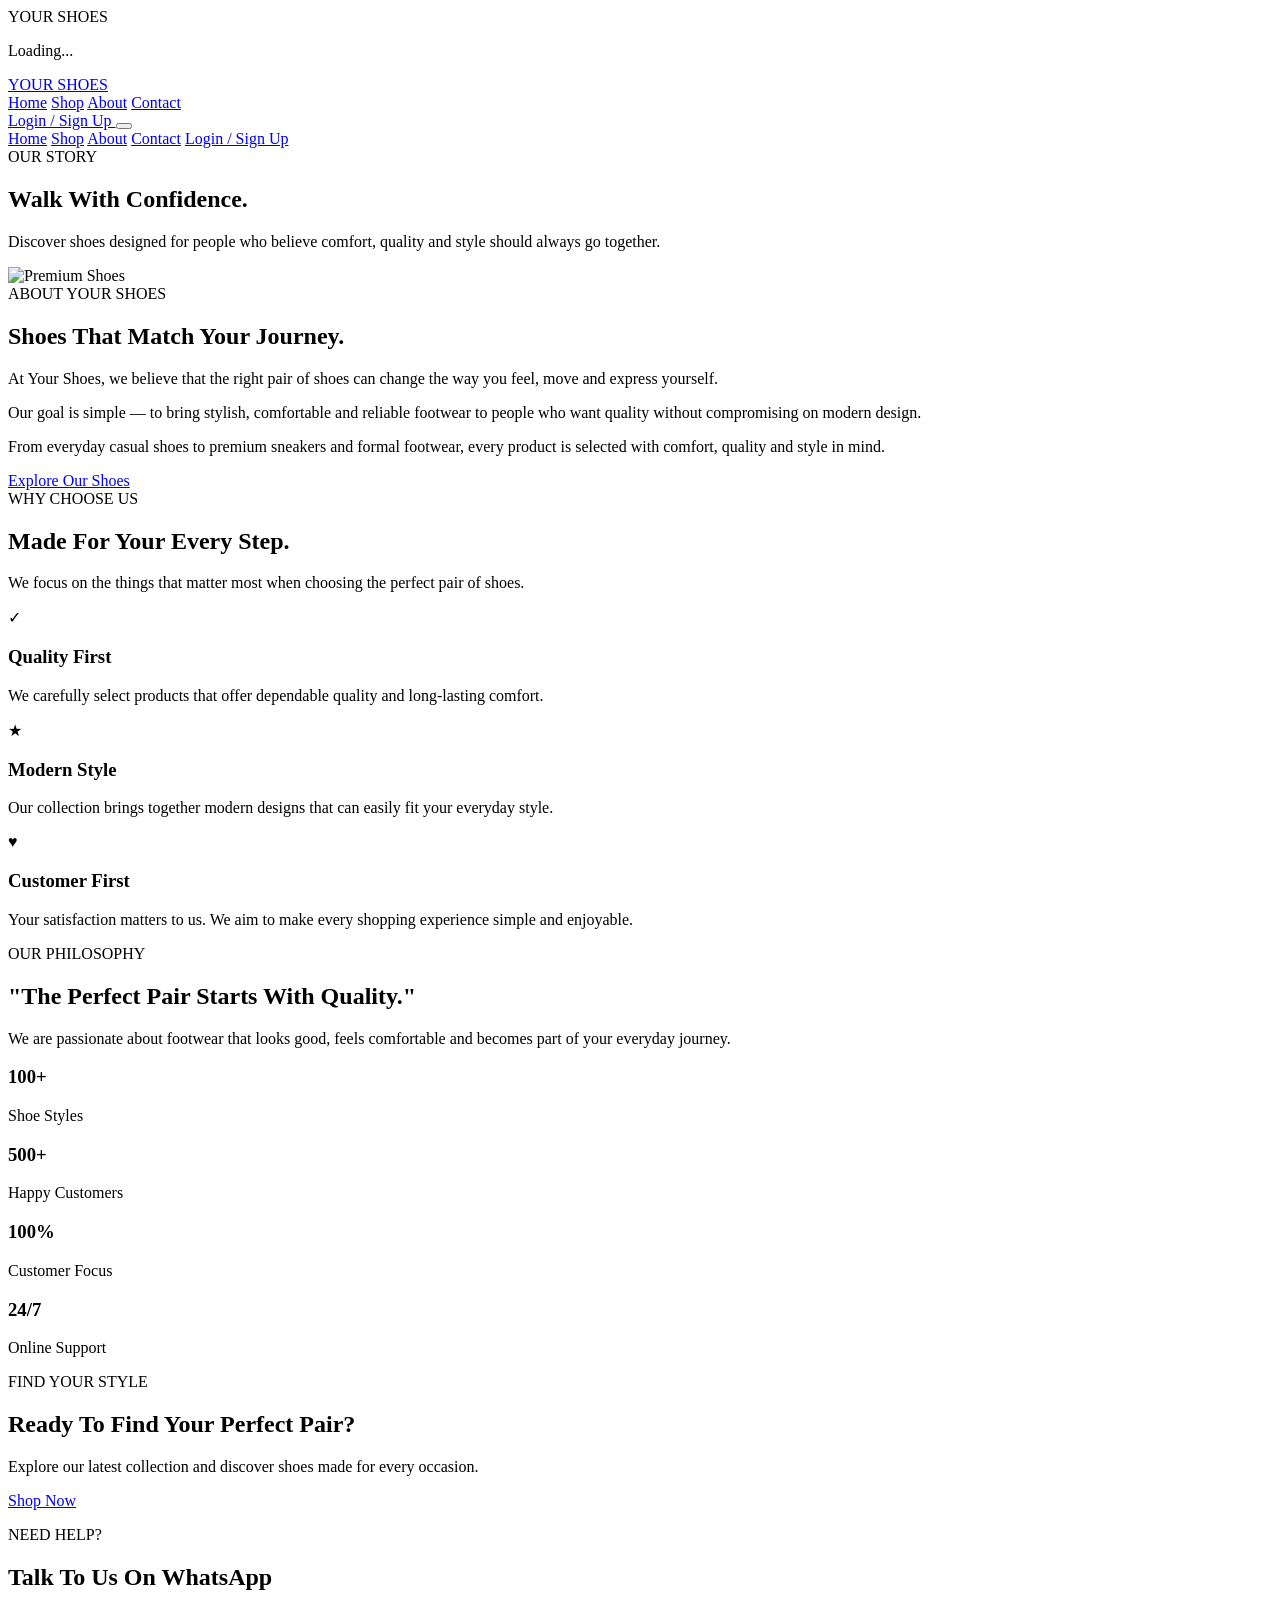
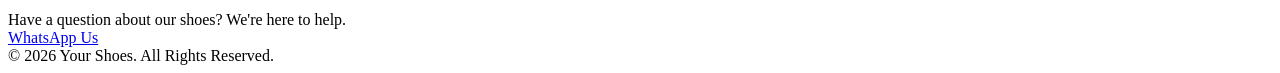
==== about-us.html @ 2557cc17 "Add files via upload" ====
<!DOCTYPE html>
<html lang="en">

<head>

    <meta charset="UTF-8">
    <meta name="viewport" content="width=device-width, initial-scale=1.0">

    <title>About Us | Your Shoes</title>

    <!-- Google Fonts -->
    <link rel="preconnect" href="https://fonts.googleapis.com">
    <link rel="preconnect" href="https://fonts.gstatic.com" crossorigin>

    <link
        href="https://fonts.googleapis.com/css2?family=Montserrat:wght@400;500;600;700&family=Playfair+Display:wght@500;600;700&display=swap"
        rel="stylesheet">

    <!-- Main CSS -->
    <link rel="stylesheet" href="assets/css/style.css">

    <!-- Responsive CSS -->
    <link rel="stylesheet" href="assets/css/responsive.css">

</head>


<body>


    <!-- =========================
         PAGE LOADER
    ========================== -->
    <div class="page-loader" id="pageLoader">
        <div class="loader-content">
            <div class="loader-logo">YOUR SHOES</div>
            <div class="loader-line">
                <span></span>
            </div>
            <p>Loading...</p>
        </div>
    </div>

    <!-- =========================
     HEADER
========================== -->
<header class="main-header">

    <div class="header-container">

        <!-- Logo -->
        <a href="index.html" class="logo">
            YOUR SHOES
        </a>

        <!-- Desktop Navigation -->
        <nav class="desktop-nav">
            <a href="index.html">Home</a>
            <a href="shop.html">Shop</a>
            <a href="about-us.html">About</a>
            <a href="contact.html">Contact</a>
        </nav>

        <!-- Login Button -->
        <a href="login.html" class="header-contact">
            Login / Sign Up
        </a>

        <!-- Mobile Menu Button -->
        <button class="menu-btn" id="menuBtn" type="button">
            <span></span>
            <span></span>
            <span></span>
        </button>

    </div>

    <!-- Mobile Navigation -->
    <nav class="mobile-nav" id="mobileNav">

        <a href="index.html">Home</a>
        <a href="shop.html">Shop</a>
        <a href="about-us.html" class="active">About</a>
        <a href="contact.html">Contact</a>

        <a href="login.html" class="mobile-login">
            Login / Sign Up
        </a>

    </nav>

</header>


    <!-- =========================
         ABOUT HERO
    ========================== -->

    <section class="about-hero">

        <div class="container">

            <div class="about-hero-content">

                <span class="small-heading">
                    OUR STORY
                </span>

                <h1>
                    Walk With
                    <span>Confidence.</span>
                </h1>

                <p>
                    Discover shoes designed for people who believe
                    comfort, quality and style should always go together.
                </p>

            </div>

        </div>

    </section>



    <!-- =========================
         ABOUT INTRO
    ========================== -->

    <section class="about-intro section-padding">

        <div class="container">

            <div class="about-intro-grid">

                <!-- Image -->

                <div class="about-image">

                    <img
                        src="https://images.unsplash.com/photo-1542291026-7eec264c27ff?auto=format&fit=crop&w=1000&q=80"
                        alt="Premium Shoes">

                </div>


                <!-- Content -->

                <div class="about-intro-content">

                    <span class="section-label">
                        ABOUT YOUR SHOES
                    </span>

                    <h2>
                        Shoes That Match
                        Your <span>Journey.</span>
                    </h2>

                    <p>
                        At Your Shoes, we believe that the right pair of
                        shoes can change the way you feel, move and
                        express yourself.
                    </p>

                    <p>
                        Our goal is simple — to bring stylish, comfortable
                        and reliable footwear to people who want quality
                        without compromising on modern design.
                    </p>

                    <p>
                        From everyday casual shoes to premium sneakers
                        and formal footwear, every product is selected
                        with comfort, quality and style in mind.
                    </p>

                    <a href="shop.html" class="primary-btn">
                        Explore Our Shoes
                    </a>

                </div>

            </div>

        </div>

    </section>



    <!-- =========================
         WHY CHOOSE US
    ========================== -->

    <section class="why-us-section section-padding">

        <div class="container">

            <div class="section-heading center-heading">

                <span class="section-label">
                    WHY CHOOSE US
                </span>

                <h2>
                    Made For Your
                    <span>Every Step.</span>
                </h2>

                <p>
                    We focus on the things that matter most when
                    choosing the perfect pair of shoes.
                </p>

            </div>


            <div class="why-us-grid">


                <!-- Card 1 -->

                <div class="why-card">

                    <div class="why-icon">
                        ✓
                    </div>

                    <h3>
                        Quality First
                    </h3>

                    <p>
                        We carefully select products that offer
                        dependable quality and long-lasting comfort.
                    </p>

                </div>


                <!-- Card 2 -->

                <div class="why-card">

                    <div class="why-icon">
                        ★
                    </div>

                    <h3>
                        Modern Style
                    </h3>

                    <p>
                        Our collection brings together modern designs
                        that can easily fit your everyday style.
                    </p>

                </div>


                <!-- Card 3 -->

                <div class="why-card">

                    <div class="why-icon">
                        ♥
                    </div>

                    <h3>
                        Customer First
                    </h3>

                    <p>
                        Your satisfaction matters to us. We aim to make
                        every shopping experience simple and enjoyable.
                    </p>

                </div>

            </div>

        </div>

    </section>



    <!-- =========================
         BRAND STATEMENT
    ========================== -->

    <section class="about-statement">

        <div class="container">

            <div class="statement-content">

                <span class="section-label">
                    OUR PHILOSOPHY
                </span>

                <h2>
                    "The Perfect Pair
                    Starts With <span>Quality.</span>"
                </h2>

                <p>
                    We are passionate about footwear that looks good,
                    feels comfortable and becomes part of your everyday
                    journey.
                </p>

            </div>

        </div>

    </section>



    <!-- =========================
         STATS
    ========================== -->

    <section class="stats-section section-padding">

        <div class="container">

            <div class="stats-grid">


                <div class="stat-box">

                    <h3>
                        100+
                    </h3>

                    <p>
                        Shoe Styles
                    </p>

                </div>


                <div class="stat-box">

                    <h3>
                        500+
                    </h3>

                    <p>
                        Happy Customers
                    </p>

                </div>


                <div class="stat-box">

                    <h3>
                        100%
                    </h3>

                    <p>
                        Customer Focus
                    </p>

                </div>


                <div class="stat-box">

                    <h3>
                        24/7
                    </h3>

                    <p>
                        Online Support
                    </p>

                </div>


            </div>

        </div>

    </section>



    <!-- =========================
         CTA
    ========================== -->

    <section class="about-cta">

        <div class="container">

            <div class="about-cta-content">

                <span class="section-label">
                    FIND YOUR STYLE
                </span>

                <h2>
                    Ready To Find
                    Your Perfect Pair?
                </h2>

                <p>
                    Explore our latest collection and discover
                    shoes made for every occasion.
                </p>

                <a href="shop.html" class="primary-btn">
                    Shop Now
                </a>

            </div>

        </div>

    </section>



    <!-- =========================
         WHATSAPP CTA
    ========================== -->

    <section class="whatsapp-section">

        <div>

            <p>
                NEED HELP?
            </p>

            <h2>
                Talk To Us On WhatsApp
            </h2>

            <span>
                Have a question about our shoes?
                We're here to help.
            </span>

        </div>


        <a
            href="https://wa.me/92378277233"
            target="_blank"
            rel="noopener noreferrer"
            class="whatsapp-btn">

            WhatsApp Us

        </a>

    </section>



    <!-- =========================
         FOOTER
    ========================== -->

    <footer class="simple-footer">

        © 2026 Your Shoes. All Rights Reserved.

    </footer>



    <!-- =========================
         MOBILE MENU JAVASCRIPT
    ========================== -->

    <script>

        const menuBtn = document.getElementById("menuBtn");
        const mobileNav = document.getElementById("mobileNav");

        menuBtn.addEventListener("click", function () {

            mobileNav.classList.toggle("active");

            menuBtn.classList.toggle("active");

        });


        // Close menu when clicking a link

        const mobileLinks = mobileNav.querySelectorAll("a");

        mobileLinks.forEach(function (link) {

            link.addEventListener("click", function () {

                mobileNav.classList.remove("active");
                menuBtn.classList.remove("active");

            });

        });

    </script>


</body>

</html>
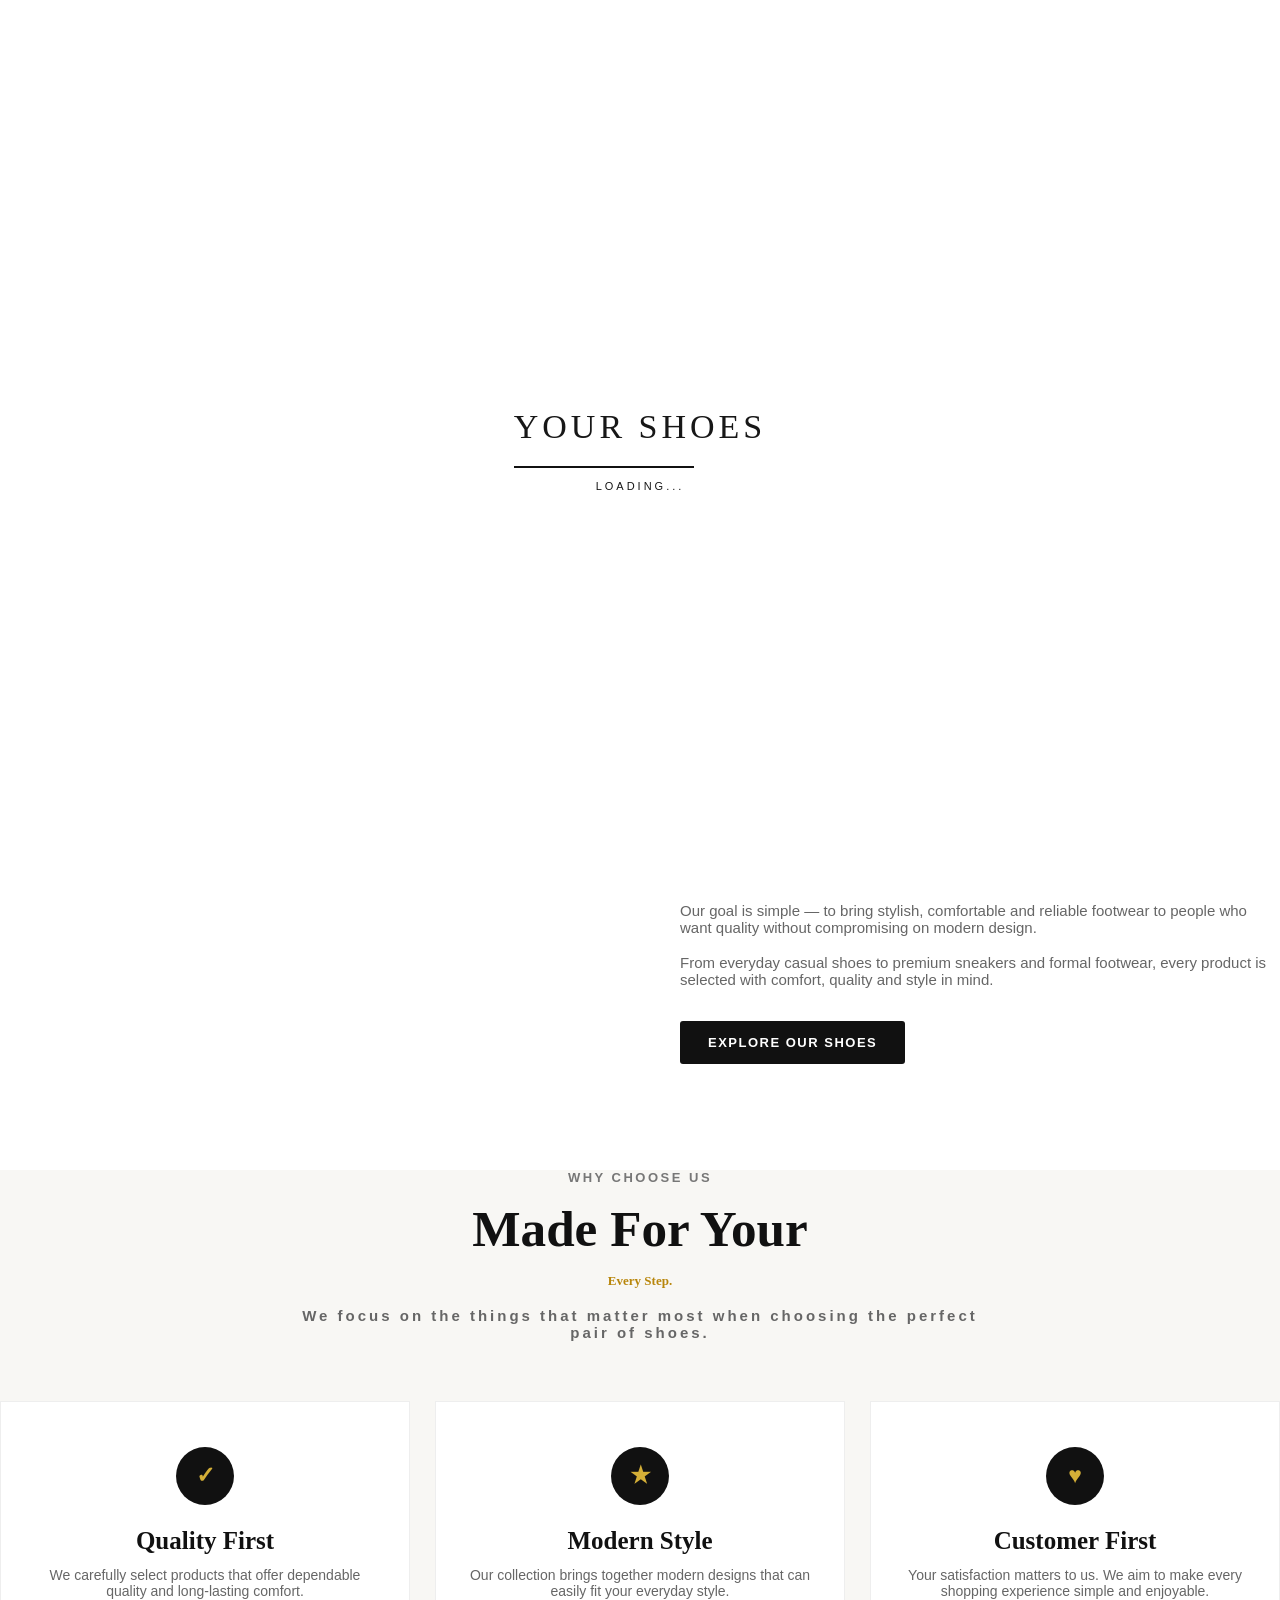
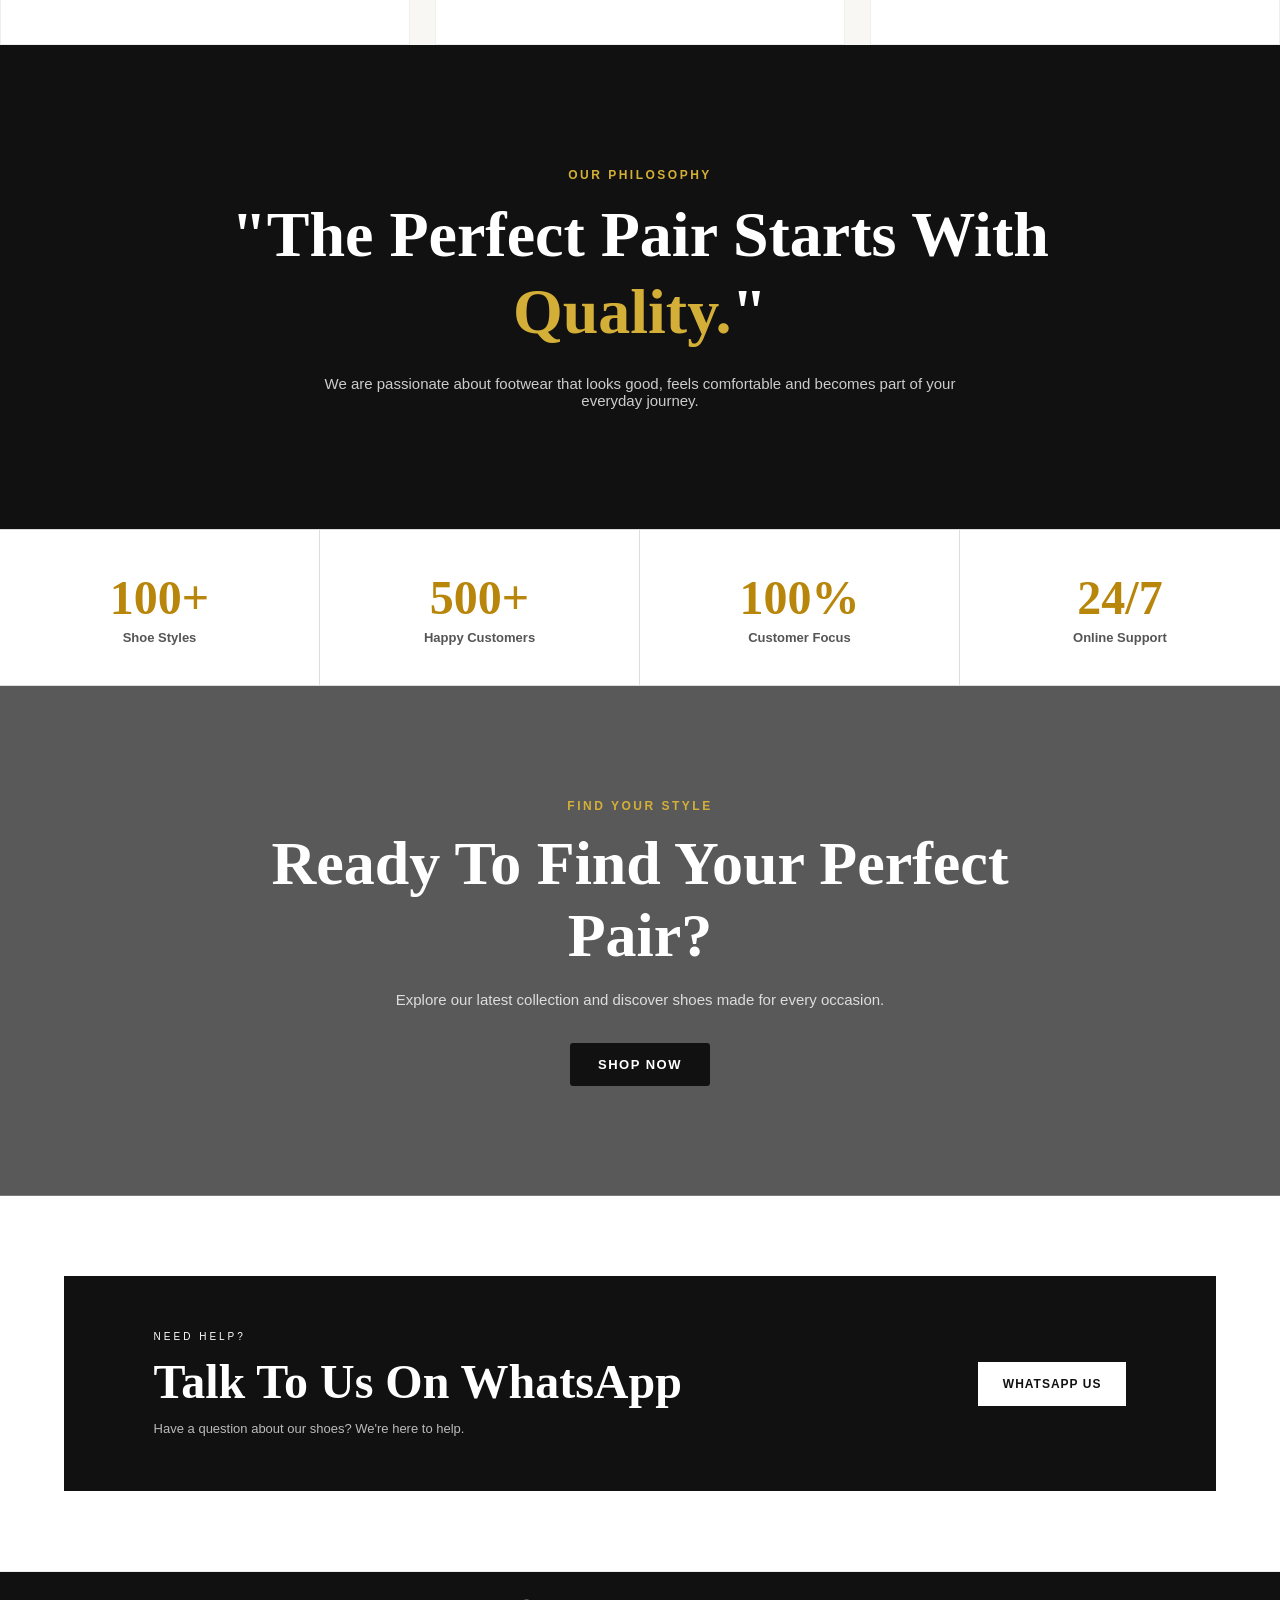
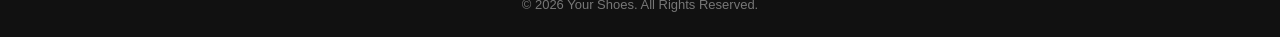
==== commit 764df19d: "Fix HTML encoding issues in about-us.html" ====
--- a/about-us.html
+++ b/about-us.html
@@ -475,7 +475,7 @@
 
     </footer>
 
-
+<script src="assets/js/theme.js"></script>
 
     <!-- =========================
          MOBILE MENU JAVASCRIPT
@@ -515,4 +515,4 @@
 
 </body>
 
-</html>+</html>
--- a/assets/css/style.css
+++ b/assets/css/style.css
@@ -0,0 +1,3184 @@
+
+/* =========================
+   BASIC RESET
+========================= */
+
+* {
+    margin: 0;
+    padding: 0;
+    box-sizing: border-box;
+}
+
+html {
+    scroll-behavior: smooth;
+}
+
+body {
+    font-family: "Montserrat", sans-serif;
+    color: #171717;
+    background: #ffffff;
+    overflow-x: hidden;
+}
+
+img {
+    width: 100%;
+    display: block;
+}
+
+a {
+    text-decoration: none;
+    color: inherit;
+}
+
+button {
+    font-family: inherit;
+}
+
+
+/* =========================
+   PAGE LOADER
+========================= */
+
+.page-loader {
+    position: fixed;
+    inset: 0;
+    background: #ffffff;
+    display: flex;
+    justify-content: center;
+    align-items: center;
+    z-index: 99999;
+    transition: opacity 0.7s ease, visibility 0.7s ease;
+}
+
+.page-loader.hide {
+    opacity: 0;
+    visibility: hidden;
+}
+
+.loader-content {
+    text-align: center;
+}
+
+.loader-logo {
+    font-family: "Playfair Display", serif;
+    font-size: 34px;
+    letter-spacing: 4px;
+    margin-bottom: 20px;
+}
+
+.loader-line {
+    width: 180px;
+    height: 2px;
+    background: #eeeeee;
+    overflow: hidden;
+}
+
+.loader-line span {
+    display: block;
+    width: 0;
+    height: 100%;
+    background: #111111;
+    animation: loadingLine 2s linear forwards;
+}
+
+.loader-content p {
+    margin-top: 12px;
+    font-size: 11px;
+    letter-spacing: 3px;
+    text-transform: uppercase;
+}
+
+@keyframes loadingLine {
+    from {
+        width: 0;
+    }
+
+    to {
+        width: 100%;
+    }
+}
+
+
+/* =========================
+   HEADER
+========================= */
+
+.main-header {
+    position: relative;
+    width: 100%;
+    background: #ffffff;
+    z-index: 1000;
+}
+
+.header-container {
+    max-width: 1400px;
+    min-height: 85px;
+    margin: auto;
+    padding: 0 5%;
+    display: flex;
+    align-items: center;
+    justify-content: space-between;
+}
+
+.logo {
+    font-family: "Playfair Display", serif;
+    font-size: 27px;
+    font-weight: 700;
+    letter-spacing: 2px;
+}
+
+.desktop-nav {
+    display: flex;
+    align-items: center;
+    gap: 38px;
+}
+
+.desktop-nav a {
+    position: relative;
+    font-size: 13px;
+    font-weight: 600;
+    text-transform: uppercase;
+    letter-spacing: 1px;
+}
+
+.desktop-nav a::after {
+    content: "";
+    position: absolute;
+    left: 0;
+    bottom: -7px;
+    width: 0;
+    height: 1px;
+    background: #111111;
+    transition: width 0.3s ease;
+}
+
+.desktop-nav a:hover::after,
+.desktop-nav a.active::after {
+    width: 100%;
+}
+
+.header-contact {
+    padding: 13px 23px;
+    border: 1px solid #111111;
+    font-size: 12px;
+    text-transform: uppercase;
+    letter-spacing: 1px;
+    transition: all 0.3s ease;
+}
+
+.header-contact:hover {
+    background: #111111;
+    color: #ffffff;
+}
+/* =========================
+   MOBILE MENU BUTTON
+========================= */
+
+.menu-btn {
+    display: none;
+
+    width: 42px;
+    height: 42px;
+
+    padding: 8px;
+
+    border: 0;
+    outline: none;
+
+    background: transparent;
+
+    cursor: pointer;
+
+    align-items: center;
+    justify-content: center;
+
+    flex-direction: column;
+
+    gap: 5px;
+
+    position: relative;
+
+    z-index: 1100;
+}
+
+.menu-btn span {
+    display: block;
+
+    width: 25px;
+    height: 2px;
+
+    background: #111111;
+
+    transition: all 0.3s ease;
+}
+
+
+/* =========================
+   MOBILE NAV
+========================= */
+
+.mobile-nav {
+    display: none;
+
+    width: 100%;
+
+    background: #ffffff;
+
+    position: relative;
+
+    z-index: 1050;
+}
+
+.mobile-nav.active {
+    display: flex;
+
+    flex-direction: column;
+}
+
+.mobile-nav a {
+    display: block;
+
+    width: 100%;
+
+    padding: 15px 20px;
+
+    color: #111111;
+
+    text-decoration: none;
+
+    border-top: 1px solid #eeeeee;
+
+    font-size: 14px;
+
+    font-weight: 500;
+}
+
+.mobile-nav a:hover {
+    background: #f7f7f7;
+}
+
+/* =========================
+   HERO
+========================= */
+
+.hero {
+    position: relative;
+    min-height: 650px;
+    overflow: hidden;
+    background: #f5f2ee;
+}
+
+.hero-slider {
+    width: 100%;
+    height: 650px;
+    position: relative;
+}
+
+.hero-slide {
+    position: absolute;
+    inset: 0;
+
+    display: grid;
+    grid-template-columns: 45% 55%;
+
+    opacity: 0;
+    visibility: hidden;
+
+    transition:
+        opacity 0.8s ease,
+        visibility 0.8s ease;
+}
+
+.hero-slide.active-slide {
+    opacity: 1;
+    visibility: visible;
+}
+
+.hero-content {
+    display: flex;
+    justify-content: center;
+    flex-direction: column;
+
+    padding: 7%;
+
+    transform: translateY(25px);
+
+    transition:
+        transform 0.9s ease;
+}
+
+.active-slide .hero-content {
+    transform: translateY(0);
+}
+
+.small-title {
+    font-size: 11px;
+    font-weight: 700;
+    letter-spacing: 3px;
+    text-transform: uppercase;
+    margin-bottom: 20px;
+}
+
+.hero-content h1 {
+    font-family: "Playfair Display", serif;
+
+    font-size: clamp(48px, 5vw, 78px);
+
+    line-height: 1.05;
+    font-weight: 600;
+}
+
+.hero-text {
+    max-width: 460px;
+
+    margin: 25px 0 32px;
+
+    font-size: 14px;
+    line-height: 1.9;
+}
+
+.hero-image {
+    overflow: hidden;
+}
+
+.hero-image img {
+    width: 100%;
+    height: 100%;
+
+    object-fit: cover;
+
+    transition:
+        transform 1.5s ease;
+}
+
+.active-slide .hero-image img {
+    transform: scale(1.02);
+}
+
+
+/* =========================
+   BUTTONS
+========================= */
+
+.primary-btn {
+    display: inline-block;
+
+    width: fit-content;
+
+    padding: 15px 28px;
+
+    background: #111111;
+    color: #ffffff;
+
+    font-size: 12px;
+    font-weight: 600;
+
+    text-transform: uppercase;
+    letter-spacing: 1.5px;
+
+    transition:
+        background 0.3s ease,
+        transform 0.3s ease;
+}
+
+.primary-btn:hover {
+    background: #333333;
+    transform: translateY(-3px);
+}
+
+.outline-btn {
+    display: inline-block;
+
+    padding: 14px 28px;
+
+    border: 1px solid #111111;
+
+    font-size: 12px;
+    font-weight: 600;
+
+    text-transform: uppercase;
+    letter-spacing: 1px;
+
+    transition:
+        background 0.3s ease,
+        color 0.3s ease;
+}
+
+.outline-btn:hover {
+    background: #111111;
+    color: #ffffff;
+}
+
+
+/* =========================
+   HERO CONTROLS
+========================= */
+
+.slider-arrow {
+    position: absolute;
+
+    top: 50%;
+    transform: translateY(-50%);
+
+    width: 45px;
+    height: 45px;
+
+    border: 0;
+
+    background: rgba(255, 255, 255, 0.85);
+
+    cursor: pointer;
+
+    font-size: 18px;
+
+    z-index: 5;
+
+    transition:
+        background 0.3s ease,
+        color 0.3s ease;
+}
+
+.slider-arrow:hover {
+    background: #111111;
+    color: #ffffff;
+}
+
+.slider-arrow.prev {
+    left: 25px;
+}
+
+.slider-arrow.next {
+    right: 25px;
+}
+
+
+/* =========================
+   SLIDER DOTS
+========================= */
+
+.slider-dots {
+    position: absolute;
+
+    bottom: 25px;
+    left: 50%;
+
+    transform: translateX(-50%);
+
+    display: flex;
+    gap: 8px;
+
+    z-index: 10;
+}
+
+.dot {
+    width: 25px;
+    height: 2px;
+
+    border: 0;
+
+    background: #ffffff;
+
+    opacity: 0.5;
+
+    cursor: pointer;
+
+    transition:
+        width 0.3s ease,
+        opacity 0.3s ease;
+}
+
+.dot.active-dot {
+    opacity: 1;
+    width: 45px;
+}
+
+
+/* =========================
+   GENERAL SECTIONS
+========================= */
+
+.featured-section,
+.category-section {
+    padding: 100px 5%;
+}
+
+.section-heading {
+    text-align: center;
+    margin-bottom: 55px;
+}
+
+.section-heading p {
+    font-size: 10px;
+
+    letter-spacing: 3px;
+
+    font-weight: 700;
+
+    margin-bottom: 13px;
+}
+
+.section-heading h2 {
+    font-family: "Playfair Display", serif;
+
+    font-size: clamp(34px, 4vw, 52px);
+
+    font-weight: 600;
+}
+
+.section-heading span {
+    display: block;
+
+    margin-top: 15px;
+
+    color: #777777;
+
+    font-size: 13px;
+}
+
+
+/* =========================
+   PRODUCT SLIDER
+========================= */
+
+.product-slider-wrapper {
+    position: relative;
+
+    max-width: 1400px;
+
+    margin: auto;
+}
+
+.product-slider {
+    display: flex;
+
+    gap: 22px;
+
+    overflow-x: auto;
+
+    scroll-behavior: smooth;
+
+    scrollbar-width: none;
+
+    padding: 5px 2px 15px;
+}
+
+.product-slider::-webkit-scrollbar {
+    display: none;
+}
+
+
+/* Smaller product cards */
+
+.product-card {
+    min-width: calc(25% - 17px);
+
+    max-width: 300px;
+
+    flex-shrink: 0;
+}
+
+
+/* Smaller product image */
+
+.product-image {
+    position: relative;
+
+    overflow: hidden;
+
+    background: #f4f4f4;
+
+    aspect-ratio: 1 / 1;
+
+    max-height: 330px;
+}
+
+.product-image img {
+    width: 100%;
+    height: 100%;
+
+    object-fit: cover;
+
+    transition:
+        transform 0.7s ease;
+}
+
+.product-card:hover .product-image img {
+    transform: scale(1.06);
+}
+
+.product-label {
+    position: absolute;
+
+    top: 15px;
+    left: 15px;
+
+    background: #111111;
+    color: #ffffff;
+
+    padding: 7px 10px;
+
+    font-size: 9px;
+
+    letter-spacing: 1px;
+
+    z-index: 2;
+}
+
+
+/* Product information */
+
+.product-info {
+    padding: 16px 2px;
+}
+
+.product-info h3 {
+    font-family: "Playfair Display", serif;
+
+    font-size: 19px;
+
+    margin-bottom: 7px;
+}
+
+.product-info p {
+    color: #888888;
+
+    font-size: 11px;
+
+    margin-bottom: 9px;
+}
+
+.product-info strong {
+    font-size: 14px;
+}
+
+
+/* Product arrows */
+
+.product-arrow {
+    position: absolute;
+
+    top: 40%;
+
+    transform: translateY(-50%);
+
+    width: 42px;
+    height: 42px;
+
+    border: 0;
+
+    background: #ffffff;
+
+    box-shadow:
+        0 3px 15px rgba(0, 0, 0, 0.12);
+
+    z-index: 5;
+
+    cursor: pointer;
+
+    transition:
+        background 0.3s ease,
+        color 0.3s ease;
+}
+
+.product-arrow:hover {
+    background: #111111;
+    color: #ffffff;
+}
+
+.product-prev {
+    left: -20px;
+}
+
+.product-next {
+    right: -20px;
+}
+
+.center-button {
+    text-align: center;
+
+    margin-top: 35px;
+}
+
+
+/* =========================
+   CATEGORY SECTION
+========================= */
+
+.category-grid {
+    max-width: 1400px;
+
+    margin: auto;
+
+    display: grid;
+
+    grid-template-columns:
+        repeat(3, 1fr);
+
+    gap: 20px;
+}
+
+.category-card {
+    position: relative;
+
+    height: 500px;
+
+    overflow: hidden;
+}
+
+.category-card img {
+    width: 100%;
+    height: 100%;
+
+    object-fit: cover;
+
+    transition:
+        transform 0.8s ease;
+}
+
+.category-card:hover img {
+    transform: scale(1.07);
+}
+
+.category-overlay {
+    position: absolute;
+
+    inset: auto 0 0 0;
+
+    padding: 35px;
+
+    color: #ffffff;
+
+    background:
+        linear-gradient(
+            transparent,
+            rgba(0, 0, 0, 0.8)
+        );
+}
+
+.category-overlay h3 {
+    font-family: "Playfair Display", serif;
+
+    font-size: 31px;
+
+    margin-bottom: 7px;
+}
+
+.category-overlay span {
+    font-size: 11px;
+
+    letter-spacing: 1px;
+}
+
+
+/* =========================
+   ABOUT PREVIEW
+========================= */
+
+.about-preview {
+    display: grid;
+
+    grid-template-columns:
+        50% 50%;
+
+    background: #f4f1ed;
+}
+
+.about-preview-image {
+    min-height: 600px;
+}
+
+.about-preview-image img {
+    width: 100%;
+    height: 100%;
+
+    object-fit: cover;
+}
+
+.about-preview-content {
+    display: flex;
+
+    flex-direction: column;
+
+    justify-content: center;
+
+    padding: 10%;
+}
+
+.about-preview-content h2 {
+    font-family: "Playfair Display", serif;
+
+    font-size:
+        clamp(36px, 4vw, 57px);
+
+    line-height: 1.1;
+}
+
+.about-preview-content > p:not(.small-title) {
+    max-width: 470px;
+
+    margin: 25px 0 30px;
+
+    color: #666666;
+
+    font-size: 14px;
+
+    line-height: 1.9;
+}
+
+
+/* =========================
+   WHATSAPP SECTION
+========================= */
+
+.whatsapp-section {
+    margin: 80px 5%;
+
+    padding: 55px 7%;
+
+    background: #111111;
+
+    color: #ffffff;
+
+    display: flex;
+
+    justify-content: space-between;
+
+    align-items: center;
+
+    gap: 30px;
+}
+
+.whatsapp-section p {
+    font-size: 10px;
+
+    letter-spacing: 3px;
+
+    margin-bottom: 12px;
+}
+
+.whatsapp-section h2 {
+    font-family: "Playfair Display", serif;
+
+    font-size:
+        clamp(30px, 4vw, 48px);
+}
+
+.whatsapp-section span {
+    display: block;
+
+    margin-top: 12px;
+
+    color: #bbbbbb;
+
+    font-size: 13px;
+}
+
+.whatsapp-btn {
+    flex-shrink: 0;
+
+    padding: 15px 25px;
+
+    background: #ffffff;
+
+    color: #111111;
+
+    font-size: 12px;
+
+    font-weight: 700;
+
+    text-transform: uppercase;
+
+    letter-spacing: 1px;
+
+    transition:
+        transform 0.3s ease;
+}
+
+.whatsapp-btn:hover {
+    transform: translateY(-3px);
+}
+
+
+/* =========================
+   SCROLL REVEAL
+========================= */
+
+.reveal {
+    opacity: 0;
+
+    transform:
+        translateY(45px);
+
+    transition:
+        opacity 0.9s ease,
+        transform 0.9s ease;
+}
+
+.reveal.show {
+    opacity: 1;
+
+    transform:
+        translateY(0);
+}
+
+
+/* =========================
+   FOOTER
+========================= */
+
+.simple-footer {
+    padding: 20px;
+
+    text-align: center;
+
+    border-top:
+        1px solid #eeeeee;
+
+    font-size: 11px;
+
+    color: #777777;
+}
+
+
+
+/* ==========
+about us page
+================= */
+
+
+/* =========================================
+ABOUT HERO
+========================================= */
+
+.about-hero {
+min-height: 500px;
+display: flex;
+align-items: center;
+position: relative;
+
+background:
+    linear-gradient(
+        rgba(0, 0, 0, 0.55),
+        rgba(0, 0, 0, 0.55)
+    ),
+    url("https://images.unsplash.com/photo-1542291026-7eec264c27ff?auto=format&fit=crop&w=1800&q=85");
+
+background-size: cover;
+background-position: center;
+
+}
+
+.about-hero-content {
+max-width: 700px;
+color: #fff;
+}
+
+.small-heading {
+display: inline-block;
+font-size: 13px;
+font-weight: 600;
+letter-spacing: 3px;
+color: #d4af37;
+margin-bottom: 18px;
+}
+
+.about-hero h1 {
+font-family: 'Playfair Display', serif;
+font-size: clamp(48px, 7vw, 82px);
+line-height: 1.05;
+font-weight: 600;
+margin-bottom: 25px;
+}
+
+.about-hero h1 span {
+display: block;
+color: #d4af37;
+}
+
+.about-hero p {
+max-width: 600px;
+font-size: 17px;
+color: #f1f1f1;
+}
+
+/* =========================================
+SECTION LABEL
+========================================= */
+
+.section-label {
+display: inline-block;
+font-size: 12px;
+font-weight: 700;
+letter-spacing: 2.5px;
+color: #b8860b;
+margin-bottom: 15px;
+}
+
+/* =========================================
+ABOUT INTRO
+========================================= */
+
+.about-intro {
+background: #fff;
+}
+
+.about-intro-grid {
+display: grid;
+grid-template-columns: 1fr 1fr;
+gap: 80px;
+align-items: center;
+}
+
+/* Image */
+
+.about-image {
+overflow: hidden;
+border-radius: 4px;
+}
+
+.about-image img {
+width: 100%;
+height: 570px;
+object-fit: cover;
+transition: transform 0.5s ease;
+}
+
+.about-image:hover img {
+transform: scale(1.04);
+}
+
+/* Content */
+
+.about-intro-content h2 {
+font-family: 'Playfair Display', serif;
+font-size: clamp(36px, 4vw, 54px);
+line-height: 1.15;
+margin-bottom: 25px;
+color: #111;
+}
+
+.about-intro-content h2 span {
+color: #b8860b;
+}
+
+.about-intro-content p {
+font-size: 15px;
+color: #666;
+margin-bottom: 18px;
+}
+
+/* =========================================
+PRIMARY BUTTON
+========================================= */
+
+.primary-btn {
+display: inline-block;
+margin-top: 15px;
+padding: 14px 28px;
+background: #111;
+color: #fff;
+font-size: 13px;
+font-weight: 600;
+border-radius: 3px;
+transition: 0.3s ease;
+}
+
+.primary-btn:hover {
+background: #b8860b;
+transform: translateY(-2px);
+}
+
+/* =========================================
+WHY CHOOSE US
+========================================= */
+
+.why-us-section {
+background: #f8f7f4;
+}
+
+.section-heading {
+max-width: 700px;
+margin-bottom: 60px;
+}
+
+.center-heading {
+margin-left: auto;
+margin-right: auto;
+text-align: center;
+}
+
+.section-heading h2 {
+font-family: 'Playfair Display', serif;
+font-size: clamp(36px, 4vw, 54px);
+line-height: 1.15;
+color: #111;
+margin-bottom: 18px;
+}
+
+.section-heading h2 span {
+color: #b8860b;
+}
+
+.section-heading p {
+color: #666;
+font-size: 15px;
+}
+
+/* Why Cards */
+
+.why-us-grid {
+display: grid;
+grid-template-columns: repeat(3, 1fr);
+gap: 25px;
+}
+
+.why-card {
+background: #fff;
+padding: 45px 30px;
+text-align: center;
+border: 1px solid #eee;
+transition: 0.3s ease;
+}
+
+.why-card:hover {
+transform: translateY(-8px);
+box-shadow: 0 15px 40px rgba(0, 0, 0, 0.08);
+}
+
+.why-icon {
+width: 58px;
+height: 58px;
+margin: 0 auto 22px;
+
+display: flex;
+align-items: center;
+justify-content: center;
+
+border-radius: 50%;
+background: #111;
+color: #d4af37;
+font-size: 23px;
+font-weight: 700;
+
+}
+
+.why-card h3 {
+font-family: 'Playfair Display', serif;
+font-size: 25px;
+margin-bottom: 12px;
+color: #111;
+}
+
+.why-card p {
+color: #666;
+font-size: 14px;
+}
+
+/* =========================================
+BRAND STATEMENT
+========================================= */
+
+.about-statement {
+padding: 120px 0;
+background: #111;
+color: #fff;
+text-align: center;
+}
+
+.statement-content {
+max-width: 850px;
+margin: auto;
+}
+
+.statement-content .section-label {
+color: #d4af37;
+}
+
+.statement-content h2 {
+font-family: 'Playfair Display', serif;
+font-size: clamp(38px, 5vw, 65px);
+line-height: 1.2;
+margin-bottom: 25px;
+}
+
+.statement-content h2 span {
+color: #d4af37;
+}
+
+.statement-content p {
+max-width: 650px;
+margin: auto;
+color: #ccc;
+font-size: 15px;
+}
+
+/* =========================================
+STATS
+========================================= */
+
+.stats-section {
+background: #fff;
+}
+
+.stats-grid {
+display: grid;
+grid-template-columns: repeat(4, 1fr);
+border-top: 1px solid #ddd;
+border-bottom: 1px solid #ddd;
+
+}
+
+.stat-box {
+text-align: center;
+padding: 40px 20px;
+border-right: 1px solid #ddd;
+}
+
+.stat-box:last-child {
+border-right: none;
+}
+
+.stat-box h3 {
+font-family: 'Playfair Display', serif;
+font-size: 48px;
+color: #b8860b;
+margin-bottom: 5px;
+}
+
+.stat-box p {
+font-size: 13px;
+font-weight: 600;
+color: #555;
+}
+
+/* =========================================
+CTA
+========================================= */
+
+.about-cta {
+padding: 110px 0;
+
+background:
+    linear-gradient(
+        rgba(0, 0, 0, 0.65),
+        rgba(0, 0, 0, 0.65)
+    ),
+    url("https://images.unsplash.com/photo-1525966222134-fcfa99b8ae77?auto=format&fit=crop&w=1800&q=85");
+
+background-size: cover;
+background-position: center;
+text-align: center;
+color: #fff;
+
+}
+
+.about-cta-content {
+max-width: 750px;
+margin: auto;
+}
+
+.about-cta-content .section-label {
+color: #d4af37;
+}
+
+.about-cta h2 {
+font-family: 'Playfair Display', serif;
+font-size: clamp(38px, 5vw, 62px);
+line-height: 1.15;
+margin-bottom: 20px;
+}
+
+.about-cta p {
+color: #ddd;
+font-size: 15px;
+margin-bottom: 20px;
+}
+
+/* =========================
+   WHATSAPP SECTION
+========================= */
+
+/* .whatsapp-section {
+    margin: 80px 5%;
+
+    padding: 55px 7%;
+
+    background: #111111;
+
+    color: #ffffff;
+
+    display: flex;
+
+    justify-content: space-between;
+
+    align-items: center;
+
+    gap: 30px;
+}
+
+.whatsapp-section p {
+    font-size: 10px;
+
+    letter-spacing: 3px;
+
+    margin-bottom: 12px;
+}
+
+.whatsapp-section h2 {
+    font-family: "Playfair Display", serif;
+
+    font-size:
+        clamp(30px, 4vw, 48px);
+}
+
+.whatsapp-section span {
+    display: block;
+
+    margin-top: 12px;
+
+    color: #bbbbbb;
+
+    font-size: 13px;
+}
+
+.whatsapp-btn {
+    flex-shrink: 0;
+
+    padding: 15px 25px;
+
+    background: #ffffff;
+
+    color: #111111;
+
+    font-size: 12px;
+
+    font-weight: 700;
+
+    text-transform: uppercase;
+
+    letter-spacing: 1px;
+
+    transition:
+        transform 0.3s ease;
+}
+
+.whatsapp-btn:hover {
+    transform: translateY(-3px);
+} */
+
+
+/* =========================================
+FOOTER
+========================================= */
+
+.simple-footer {
+padding: 25px 15px;
+background: #111;
+color: #aaa;
+text-align: center;
+font-size: 13px;
+}
+
+
+
+.reveal {
+    opacity: 1 !important;
+    visibility: visible !important;
+    transform: none !important;
+}
+
+
+
+
+
+
+
+
+
+
+/* =========================================
+   SHOP PAGE
+========================================= */
+
+
+/* =========================================
+   SHOP HERO
+========================================= */
+
+.shop-hero {
+    min-height: 430px;
+    display: flex;
+    align-items: center;
+    background: #f7f5f0;
+    padding: 100px 0 80px;
+}
+
+.shop-hero-content {
+    max-width: 750px;
+    margin: 0 auto;
+    text-align: center;
+}
+
+.shop-hero-content .small-heading {
+    display: inline-block;
+    margin-bottom: 18px;
+}
+
+.shop-hero-content h1 {
+    font-family: 'Playfair Display', serif;
+    font-size: 64px;
+    line-height: 1.1;
+    font-weight: 600;
+    color: #222;
+    margin-bottom: 25px;
+}
+
+.shop-hero-content h1 span {
+    display: inline;
+    color: #b18b4a;
+}
+
+.shop-hero-content p {
+    max-width: 650px;
+    margin: 0 auto;
+    font-size: 16px;
+    line-height: 1.8;
+    color: #666;
+}
+
+
+/* =========================================
+   SHOP SECTION
+========================================= */
+
+.shop-section {
+    background: #fff;
+}
+
+
+/* =========================================
+   SHOP TOP
+========================================= */
+
+.shop-top {
+    display: flex;
+    align-items: center;
+    justify-content: space-between;
+    margin-bottom: 40px;
+    padding-bottom: 20px;
+    border-bottom: 1px solid #e8e8e8;
+}
+
+.shop-result p {
+    font-size: 14px;
+    color: #777;
+}
+
+.shop-result strong {
+    color: #222;
+}
+
+
+.shop-sort {
+    display: flex;
+    align-items: center;
+    gap: 12px;
+}
+
+.shop-sort label {
+    font-size: 14px;
+    color: #555;
+}
+
+.shop-sort select {
+    min-width: 190px;
+    padding: 12px 38px 12px 14px;
+    border: 1px solid #ddd;
+    background: #fff;
+    color: #333;
+    font-family: 'Montserrat', sans-serif;
+    font-size: 13px;
+    outline: none;
+    cursor: pointer;
+}
+
+.shop-sort select:focus {
+    border-color: #b18b4a;
+}
+
+
+/* =========================================
+   PRODUCT GRID
+========================================= */
+
+.shop-grid {
+    display: grid;
+    grid-template-columns: repeat(4, 1fr);
+    gap: 30px 22px;
+}
+
+
+/* =========================================
+   PRODUCT CARD
+========================================= */
+
+.shop-product-card {
+    background: #fff;
+    overflow: hidden;
+    transition: transform 0.3s ease;
+}
+
+.shop-product-card:hover {
+    transform: translateY(-5px);
+}
+
+
+/* =========================================
+   PRODUCT IMAGE
+========================================= */
+
+.shop-product-image {
+    position: relative;
+    width: 100%;
+    height: 360px;
+    overflow: hidden;
+    background: #f4f4f4;
+}
+
+.shop-product-image img {
+    width: 100%;
+    height: 100%;
+    display: block;
+    object-fit: cover;
+    transition: transform 0.5s ease;
+}
+
+.shop-product-card:hover .shop-product-image img {
+    transform: scale(1.06);
+}
+
+
+/* =========================================
+   PRODUCT LABEL
+========================================= */
+
+.shop-product-image .product-label {
+    position: absolute;
+    top: 15px;
+    left: 15px;
+    z-index: 3;
+
+    padding: 7px 12px;
+
+    background: #222;
+    color: #fff;
+
+    font-size: 10px;
+    font-weight: 600;
+    letter-spacing: 1px;
+}
+
+
+/* =========================================
+   PRODUCT OVERLAY
+========================================= */
+
+.product-overlay {
+    position: absolute;
+    left: 0;
+    right: 0;
+    bottom: -60px;
+
+    display: flex;
+    justify-content: center;
+
+    transition: bottom 0.3s ease;
+}
+
+.shop-product-card:hover .product-overlay {
+    bottom: 18px;
+}
+
+.quick-view {
+    display: inline-block;
+    padding: 12px 24px;
+
+    background: #fff;
+    color: #222;
+
+    text-decoration: none;
+
+    font-size: 12px;
+    font-weight: 600;
+
+    box-shadow: 0 5px 20px rgba(0, 0, 0, 0.12);
+
+    transition: all 0.3s ease;
+}
+
+.quick-view:hover {
+    background: #222;
+    color: #fff;
+}
+
+
+/* =========================================
+   PRODUCT INFO
+========================================= */
+
+.shop-product-info {
+    padding: 18px 4px 8px;
+}
+
+.product-category {
+    margin-bottom: 7px;
+
+    font-size: 10px;
+    font-weight: 600;
+    letter-spacing: 1.2px;
+    text-transform: uppercase;
+
+    color: #a18452;
+}
+
+.shop-product-info h3 {
+    margin-bottom: 15px;
+
+    font-family: 'Playfair Display', serif;
+    font-size: 20px;
+    font-weight: 600;
+
+    color: #222;
+}
+
+
+/* =========================================
+   PRODUCT BOTTOM
+========================================= */
+
+.product-bottom {
+    display: flex;
+    align-items: center;
+    justify-content: space-between;
+    gap: 10px;
+}
+
+.product-bottom strong {
+    font-size: 15px;
+    font-weight: 600;
+    color: #222;
+}
+
+.add-cart {
+    padding: 9px 13px;
+
+    border: 1px solid #222;
+
+    color: #222;
+    text-decoration: none;
+
+    font-size: 10px;
+    font-weight: 600;
+
+    transition: all 0.3s ease;
+}
+
+.add-cart:hover {
+    background: #222;
+    color: #fff;
+}
+
+
+/* =========================================
+   LOAD MORE
+========================================= */
+
+.shop-load-more {
+    display: flex;
+    justify-content: center;
+    margin-top: 60px;
+}
+
+
+/* =========================================
+   SHOP CTA
+========================================= */
+
+.shop-cta {
+    padding: 100px 20px;
+    background: #f7f5f0;
+    text-align: center;
+}
+
+.shop-cta-content {
+    max-width: 700px;
+    margin: 0 auto;
+}
+
+.shop-cta-content .section-label {
+    display: block;
+    margin-bottom: 18px;
+}
+
+.shop-cta-content h2 {
+    margin-bottom: 20px;
+
+    font-family: 'Playfair Display', serif;
+    font-size: 46px;
+    line-height: 1.2;
+    font-weight: 600;
+
+    color: #222;
+}
+
+.shop-cta-content p {
+    max-width: 580px;
+    margin: 0 auto 30px;
+
+    color: #666;
+    font-size: 15px;
+    line-height: 1.8;
+}
+
+
+
+
+
+
+/* =========================================================
+   PRODUCT PAGE
+========================================================= */
+
+.single-product-section {
+    padding: 80px 0 100px;
+    background: #ffffff;
+}
+
+.product-breadcrumb {
+    display: flex;
+    align-items: center;
+    gap: 10px;
+    margin-bottom: 45px;
+    font-size: 13px;
+    color: #777;
+}
+
+.product-breadcrumb a {
+    color: #222;
+    text-decoration: none;
+    transition: 0.3s ease;
+}
+
+.product-breadcrumb a:hover {
+    color: #000;
+}
+
+.product-breadcrumb span {
+    color: #aaa;
+}
+
+
+/* =========================================================
+   PRODUCT MAIN GRID
+========================================================= */
+
+.single-product-grid {
+    display: grid;
+    grid-template-columns: 1.05fr 0.95fr;
+    gap: 75px;
+    align-items: start;
+}
+
+
+/* =========================================================
+   PRODUCT IMAGE
+========================================================= */
+
+.single-product-image {
+    position: relative;
+    width: 100%;
+    height: 620px;
+    overflow: hidden;
+    background: #f5f5f5;
+}
+
+.single-product-image img {
+    width: 100%;
+    height: 100%;
+    display: block;
+    object-fit: cover;
+    transition: transform 0.5s ease;
+}
+
+.single-product-image:hover img {
+    transform: scale(1.03);
+}
+
+
+/* Product Label */
+
+.single-product-label {
+    position: absolute;
+    top: 22px;
+    left: 22px;
+    z-index: 2;
+
+    padding: 9px 16px;
+
+    background: #111;
+    color: #fff;
+
+    font-family: 'Montserrat', sans-serif;
+    font-size: 11px;
+    font-weight: 700;
+    letter-spacing: 1px;
+
+    text-transform: uppercase;
+}
+
+
+/* =========================================================
+   PRODUCT DETAILS
+========================================================= */
+
+.single-product-details {
+    padding-top: 10px;
+}
+
+.single-product-category {
+    margin-bottom: 14px;
+
+    color: #777;
+
+    font-size: 12px;
+    font-weight: 600;
+
+    letter-spacing: 2px;
+    text-transform: uppercase;
+}
+
+.single-product-details h1 {
+    margin: 0 0 20px;
+
+    color: #111;
+
+    font-family: 'Playfair Display', serif;
+    font-size: 48px;
+    line-height: 1.15;
+    font-weight: 600;
+}
+
+.single-product-price {
+    margin-bottom: 25px;
+
+    color: #111;
+
+    font-size: 24px;
+    font-weight: 700;
+}
+
+.single-product-description {
+    max-width: 600px;
+    margin-bottom: 35px;
+
+    color: #666;
+
+    font-size: 15px;
+    line-height: 1.9;
+}
+
+
+/* =========================================================
+   PRODUCT OPTIONS
+========================================================= */
+
+.product-option {
+    margin-bottom: 28px;
+}
+
+.product-option label {
+    display: block;
+    margin-bottom: 10px;
+
+    color: #222;
+
+    font-size: 13px;
+    font-weight: 700;
+    letter-spacing: 0.5px;
+}
+
+.product-option select {
+    width: 100%;
+    max-width: 280px;
+    height: 52px;
+
+    padding: 0 16px;
+
+    border: 1px solid #ddd;
+    background: #fff;
+
+    color: #222;
+
+    font-family: 'Montserrat', sans-serif;
+    font-size: 14px;
+
+    outline: none;
+    cursor: pointer;
+
+    transition: border-color 0.3s ease;
+}
+
+.product-option select:focus {
+    border-color: #111;
+}
+
+
+/* =========================================================
+   QUANTITY
+========================================================= */
+
+.quantity-box {
+    display: flex;
+    align-items: center;
+
+    width: fit-content;
+    height: 50px;
+
+    border: 1px solid #ddd;
+}
+
+.quantity-box button {
+    width: 48px;
+    height: 48px;
+
+    border: none;
+    background: #fff;
+
+    color: #222;
+
+    font-size: 20px;
+    line-height: 1;
+
+    cursor: pointer;
+
+    transition: 0.3s ease;
+}
+
+.quantity-box button:hover {
+    background: #111;
+    color: #fff;
+}
+
+.quantity-box input {
+    width: 55px;
+    height: 48px;
+
+    padding: 0;
+
+    border: none;
+
+    background: #fff;
+
+    color: #111;
+
+    text-align: center;
+
+    font-family: 'Montserrat', sans-serif;
+    font-size: 15px;
+    font-weight: 600;
+
+    outline: none;
+}
+
+
+/* Remove number arrows */
+
+.quantity-box input::-webkit-outer-spin-button,
+.quantity-box input::-webkit-inner-spin-button {
+    margin: 0;
+    -webkit-appearance: none;
+}
+
+.quantity-box input[type=number] {
+    -moz-appearance: textfield;
+}
+
+
+/* =========================================================
+   PRODUCT TOTAL
+========================================================= */
+
+.product-total {
+    display: flex;
+    align-items: center;
+    justify-content: space-between;
+
+    max-width: 500px;
+
+    margin: 35px 0;
+
+    padding: 20px 0;
+
+    border-top: 1px solid #eee;
+    border-bottom: 1px solid #eee;
+}
+
+.product-total span:first-child {
+    color: #555;
+
+    font-size: 14px;
+    font-weight: 500;
+}
+
+.product-total strong {
+    color: #111;
+
+    font-size: 22px;
+    font-weight: 700;
+}
+
+
+/* =========================================================
+   PRODUCT BUTTONS
+========================================================= */
+
+.product-actions {
+    display: flex;
+    align-items: center;
+    gap: 14px;
+
+    flex-wrap: wrap;
+}
+
+.buy-now-btn,
+.back-shop-btn {
+    display: inline-flex;
+    align-items: center;
+    justify-content: center;
+
+    min-height: 52px;
+
+    padding: 0 30px;
+
+    border: none;
+
+    font-family: 'Montserrat', sans-serif;
+    font-size: 13px;
+    font-weight: 700;
+
+    text-decoration: none;
+
+    cursor: pointer;
+
+    transition: all 0.3s ease;
+}
+
+.buy-now-btn {
+    background: #111;
+    color: #fff;
+}
+
+.buy-now-btn:hover {
+    background: #333;
+    transform: translateY(-2px);
+}
+
+.back-shop-btn {
+    border: 1px solid #ddd;
+    background: #fff;
+    color: #222;
+}
+
+.back-shop-btn:hover {
+    border-color: #111;
+    background: #111;
+    color: #fff;
+}
+
+
+
+/* =========================================================
+   ORDER PAGE
+========================================================= */
+
+.order-page-hero {
+    padding: 90px 20px;
+    text-align: center;
+    background: #f7f7f7;
+}
+
+.order-page-hero span {
+    font-size: 13px;
+    font-weight: 700;
+    letter-spacing: 2px;
+}
+
+.order-page-hero h1 {
+    margin: 12px 0;
+    font-family: "Playfair Display", serif;
+    font-size: 48px;
+}
+
+.order-page-hero p {
+    color: #666;
+    font-size: 16px;
+}
+
+
+/* =========================
+   ORDER SECTION
+========================= */
+
+.order-page-section {
+    padding: 80px 20px;
+}
+
+.order-page-grid {
+    max-width: 1150px;
+    margin: auto;
+
+    display: grid;
+    grid-template-columns: 380px 1fr;
+
+    gap: 50px;
+
+    align-items: start;
+}
+
+
+/* =========================
+   PRODUCT CARD
+========================= */
+
+.order-product-card {
+    padding: 30px;
+
+    background: #fff;
+
+    border: 1px solid #e7e7e7;
+
+    border-radius: 18px;
+
+    box-shadow: 0 15px 40px rgba(0,0,0,0.06);
+
+    position: sticky;
+    top: 30px;
+}
+
+.order-product-card h2 {
+    margin-bottom: 25px;
+
+    font-family: "Playfair Display", serif;
+
+    font-size: 25px;
+}
+
+
+.order-product-image-box {
+    width: 100%;
+    height: 300px;
+
+    overflow: hidden;
+
+    border-radius: 14px;
+
+    background: #f5f5f5;
+}
+
+.order-product-image-box img {
+    width: 100%;
+    height: 100%;
+
+    object-fit: cover;
+
+    display: block;
+}
+
+
+.order-product-info {
+    padding-top: 25px;
+}
+
+.order-category {
+    color: #777;
+
+    font-size: 13px;
+
+    text-transform: uppercase;
+
+    letter-spacing: 1px;
+
+    margin-bottom: 8px;
+}
+
+.order-product-info h3 {
+    font-size: 22px;
+
+    margin-bottom: 20px;
+}
+
+
+.order-detail-row,
+.order-total-row {
+    display: flex;
+
+    justify-content: space-between;
+
+    align-items: center;
+
+    padding: 13px 0;
+
+    border-bottom: 1px solid #eee;
+}
+
+
+.order-detail-row span,
+.order-total-row span {
+    color: #666;
+}
+
+
+.order-total-row {
+    border-bottom: 0;
+
+    padding-top: 20px;
+}
+
+.order-total-row strong {
+    font-size: 22px;
+}
+
+
+/* =========================
+   FORM CARD
+========================= */
+
+.customer-form-card {
+    padding: 40px;
+
+    background: #fff;
+
+    border: 1px solid #e7e7e7;
+
+    border-radius: 18px;
+
+    box-shadow: 0 15px 40px rgba(0,0,0,0.06);
+}
+
+
+.order-form-heading {
+    margin-bottom: 30px;
+}
+
+.order-form-heading span {
+    font-size: 12px;
+
+    font-weight: 700;
+
+    letter-spacing: 2px;
+}
+
+.order-form-heading h2 {
+    font-family: "Playfair Display", serif;
+
+    font-size: 32px;
+
+    margin: 8px 0;
+}
+
+.order-form-heading p {
+    color: #777;
+}
+
+
+/* =========================
+   FORM GRID
+========================= */
+
+.form-grid {
+    display: grid;
+
+    grid-template-columns: 1fr 1fr;
+
+    gap: 20px;
+}
+
+.form-group {
+    display: flex;
+
+    flex-direction: column;
+
+    gap: 8px;
+}
+
+.form-group.full-width {
+    grid-column: 1 / -1;
+}
+
+
+.form-group label {
+    font-size: 14px;
+
+    font-weight: 600;
+}
+
+
+.form-group input,
+.form-group textarea {
+    width: 100%;
+
+    padding: 14px 15px;
+
+    border: 1px solid #ddd;
+
+    border-radius: 9px;
+
+    outline: none;
+
+    font-family: inherit;
+
+    font-size: 14px;
+
+    transition: 0.3s;
+}
+
+
+.form-group textarea {
+    min-height: 110px;
+
+    resize: vertical;
+}
+
+
+.form-group input:focus,
+.form-group textarea:focus {
+    border-color: #111;
+
+    box-shadow: 0 0 0 3px rgba(0,0,0,0.05);
+}
+
+
+/* =========================
+   PAYMENT
+========================= */
+
+.payment-section {
+    margin-top: 35px;
+
+    padding-top: 30px;
+
+    border-top: 1px solid #eee;
+}
+
+.payment-section h3 {
+    font-size: 20px;
+
+    margin-bottom: 5px;
+}
+
+.payment-subtitle {
+    color: #777;
+
+    font-size: 14px;
+
+    margin-bottom: 18px;
+}
+
+
+.payment-option {
+    display: block;
+
+    cursor: pointer;
+
+    margin-bottom: 12px;
+}
+
+.payment-option input {
+    display: none;
+}
+
+
+.payment-box {
+    display: flex;
+
+    flex-direction: column;
+
+    gap: 5px;
+
+    padding: 17px 18px;
+
+    border: 1px solid #ddd;
+
+    border-radius: 10px;
+
+    transition: 0.25s;
+}
+
+
+.payment-box strong {
+    font-size: 15px;
+}
+
+.payment-box small {
+    color: #777;
+}
+
+
+.payment-option input:checked + .payment-box {
+    border-color: #111;
+
+    background: #f8f8f8;
+
+    box-shadow: 0 0 0 1px #111;
+}
+
+
+/* =========================
+   EASYPAISA
+========================= */
+
+.easypaisa-box {
+    display: none;
+
+    margin-top: 15px;
+
+    padding: 20px;
+
+    background: #f7f7f7;
+
+    border-radius: 12px;
+
+    border: 1px solid #e3e3e3;
+}
+
+.easypaisa-box.show {
+    display: block;
+}
+
+.easypaisa-box h4 {
+    margin-bottom: 8px;
+
+    font-size: 18px;
+}
+
+.easypaisa-box p {
+    color: #666;
+
+    font-size: 13px;
+
+    line-height: 1.6;
+
+    margin-bottom: 15px;
+}
+
+.easypaisa-info {
+    display: flex;
+
+    justify-content: space-between;
+
+    gap: 20px;
+
+    padding: 13px;
+
+    background: #fff;
+
+    border-radius: 8px;
+
+    margin-bottom: 15px;
+}
+
+.easypaisa-info span {
+    color: #666;
+
+    font-size: 13px;
+}
+
+.easypaisa-info strong {
+    font-size: 14px;
+}
+
+
+.easypaisa-box label {
+    display: block;
+
+    font-size: 13px;
+
+    font-weight: 600;
+
+    margin-bottom: 7px;
+}
+
+
+.easypaisa-box input {
+    width: 100%;
+
+    padding: 13px;
+
+    border: 1px solid #ddd;
+
+    border-radius: 8px;
+
+    outline: none;
+}
+
+
+/* =========================
+   BUTTON
+========================= */
+
+.place-order-btn {
+    width: 100%;
+
+    margin-top: 30px;
+
+    padding: 16px;
+
+    border: 0;
+
+    border-radius: 10px;
+
+    background: #111;
+
+    color: #fff;
+
+    font-family: inherit;
+
+    font-size: 15px;
+
+    font-weight: 700;
+
+    cursor: pointer;
+
+    transition: 0.3s;
+}
+
+.place-order-btn:hover {
+    background: #333;
+}
+
+.place-order-btn:disabled {
+    opacity: 0.7;
+
+    cursor: not-allowed;
+}
+
+
+/* =========================
+   MESSAGE
+========================= */
+
+.order-message {
+    margin-top: 18px;
+
+    padding: 14px;
+
+    border-radius: 8px;
+
+    display: none;
+
+    font-size: 14px;
+
+    line-height: 1.5;
+}
+
+.order-message.error {
+    display: block;
+
+    background: #fff0f0;
+
+    border: 1px solid #ffd0d0;
+
+    color: #b00000;
+}
+
+.order-message.success {
+    display: block;
+
+    background: #effaf2;
+
+    border: 1px solid #ccebd3;
+
+    color: #187333;
+}
+
+
+/* =========================
+   FOOTER
+========================= */
+
+.simple-footer {
+    padding: 25px 20px;
+
+    text-align: center;
+
+    border-top: 1px solid #eee;
+
+    color: #777;
+
+    font-size: 13px;
+}
+
+
+/* =========================================================
+   CONTACT PAGE
+========================================================= */
+
+.contact-page-hero {
+    background: #f7f7f7;
+    padding: 90px 20px 70px;
+    text-align: center;
+}
+
+.contact-page-hero span {
+    display: block;
+    font-size: 13px;
+    font-weight: 700;
+    letter-spacing: 3px;
+    color: #777;
+    margin-bottom: 15px;
+}
+
+.contact-page-hero h1 {
+    font-family: 'Playfair Display', serif;
+    font-size: 48px;
+    line-height: 1.2;
+    color: #222;
+    margin-bottom: 15px;
+}
+
+.contact-page-hero p {
+    font-size: 16px;
+    color: #777;
+}
+
+
+/* =========================================================
+   CONTACT MAIN SECTION
+========================================================= */
+
+.contact-page-section {
+    padding: 80px 20px;
+    background: #fff;
+}
+
+.contact-page-grid {
+    max-width: 1150px;
+    margin: 0 auto;
+
+    display: grid;
+    grid-template-columns: 0.9fr 1.1fr;
+    gap: 70px;
+
+    align-items: start;
+}
+
+
+/* =========================================================
+   CONTACT INFORMATION
+========================================================= */
+
+.contact-info {
+    padding-top: 10px;
+}
+
+.contact-small-title {
+    display: block;
+
+    font-size: 12px;
+    font-weight: 700;
+    letter-spacing: 2px;
+
+    color: #888;
+
+    margin-bottom: 12px;
+}
+
+.contact-info h2 {
+    font-family: 'Playfair Display', serif;
+
+    font-size: 38px;
+    line-height: 1.25;
+
+    color: #222;
+
+    margin-bottom: 20px;
+}
+
+.contact-description {
+    font-size: 15px;
+    line-height: 1.8;
+
+    color: #777;
+
+    max-width: 500px;
+
+    margin-bottom: 40px;
+}
+
+
+/* =========================================================
+   CONTACT INFO ITEMS
+========================================================= */
+
+.contact-info-item {
+    display: flex;
+    align-items: center;
+
+    gap: 18px;
+
+    margin-bottom: 25px;
+}
+
+.contact-icon {
+    width: 48px;
+    height: 48px;
+
+    flex-shrink: 0;
+
+    display: flex;
+    align-items: center;
+    justify-content: center;
+
+    background: #f5f5f5;
+
+    border-radius: 50%;
+
+    font-size: 19px;
+}
+
+.contact-info-item > div:last-child {
+    flex: 1;
+}
+
+.contact-info-item span {
+    display: block;
+
+    font-size: 12px;
+    font-weight: 600;
+
+    text-transform: uppercase;
+    letter-spacing: 1px;
+
+    color: #888;
+
+    margin-bottom: 5px;
+}
+
+.contact-info-item a,
+.contact-info-item p {
+    display: block;
+
+    font-size: 15px;
+    font-weight: 500;
+
+    line-height: 1.5;
+
+    color: #222;
+
+    text-decoration: none;
+
+    margin: 0;
+}
+
+.contact-info-item a:hover {
+    text-decoration: underline;
+}
+
+
+/* =========================================================
+   CONTACT FORM CARD
+========================================================= */
+
+.contact-form-card {
+    padding: 40px;
+
+    background: #fff;
+
+    border: 1px solid #e5e5e5;
+}
+
+.contact-form-heading {
+    margin-bottom: 30px;
+}
+
+.contact-form-heading span {
+    display: block;
+
+    font-size: 12px;
+    font-weight: 700;
+
+    letter-spacing: 2px;
+
+    color: #888;
+
+    margin-bottom: 10px;
+}
+
+.contact-form-heading h2 {
+    font-family: 'Playfair Display', serif;
+
+    font-size: 32px;
+
+    color: #222;
+}
+
+
+/* =========================================================
+   CONTACT FORM FIELDS
+========================================================= */
+
+.contact-form-field {
+    margin-bottom: 20px;
+}
+
+.contact-form-field label {
+    display: block;
+
+    font-size: 13px;
+    font-weight: 600;
+
+    color: #333;
+
+    margin-bottom: 8px;
+}
+
+.contact-form-field input,
+.contact-form-field textarea {
+    width: 100%;
+
+    border: 1px solid #ddd;
+    border-radius: 2px;
+
+    background: #fff;
+
+    color: #222;
+
+    font-family: 'Montserrat', sans-serif;
+    font-size: 14px;
+
+    outline: none;
+
+    transition:
+        border-color 0.3s ease,
+        box-shadow 0.3s ease;
+}
+
+.contact-form-field input {
+    height: 48px;
+
+    padding: 0 15px;
+}
+
+.contact-form-field textarea {
+    min-height: 130px;
+
+    padding: 14px 15px;
+
+    resize: vertical;
+}
+
+.contact-form-field input:focus,
+.contact-form-field textarea:focus {
+    border-color: #222;
+
+    box-shadow:
+        0 0 0 2px rgba(0, 0, 0, 0.05);
+}
+
+.contact-form-field input::placeholder,
+.contact-form-field textarea::placeholder {
+    color: #aaa;
+}
+
+
+/* =========================================================
+   CONTACT SUBMIT BUTTON
+========================================================= */
+
+.contact-submit-btn {
+    width: 100%;
+
+    min-height: 52px;
+
+    border: none;
+    border-radius: 2px;
+
+    background: #222;
+    color: #fff;
+
+    font-family: 'Montserrat', sans-serif;
+
+    font-size: 13px;
+    font-weight: 700;
+
+    letter-spacing: 1px;
+
+    text-transform: uppercase;
+
+    cursor: pointer;
+
+    transition:
+        background 0.3s ease,
+        transform 0.2s ease;
+}
+
+.contact-submit-btn:hover {
+    background: #000;
+
+    transform: translateY(-2px);
+}
+
+.contact-submit-btn:active {
+    transform: translateY(0);
+}
+
+
+/* =========================================================
+   CONTACT MESSAGE
+========================================================= */
+
+.contact-message-status {
+    display: none;
+
+    margin-top: 20px;
+
+    padding: 15px;
+
+    border-radius: 3px;
+
+    font-size: 14px;
+
+    line-height: 1.6;
+}
+
+.contact-message-status.success {
+    display: block;
+
+    background: #f1f8f3;
+
+    border: 1px solid #c9e5d1;
+
+    color: #245c35;
+}
+
+.contact-message-status.error {
+    display: block;
+
+    background: #fff3f3;
+
+    border: 1px solid #e5caca;
+
+    color: #8a2222;
+}
+
+
+
+
+
+
+
+
+
+
+/* =========================================================
+   LOGIN / SIGN UP
+========================================================= */
+
+.auth-page {
+    min-height: calc(100vh - 160px);
+    padding: 80px 20px;
+    background: #f7f7f7;
+
+    display: flex;
+    align-items: center;
+    justify-content: center;
+}
+
+.auth-card {
+    width: 100%;
+    max-width: 500px;
+
+    background: #fff;
+    padding: 45px;
+
+    border: 1px solid #e5e5e5;
+}
+
+.auth-heading {
+    text-align: center;
+    margin-bottom: 32px;
+}
+
+.auth-heading span {
+    display: block;
+
+    font-size: 11px;
+    font-weight: 700;
+    letter-spacing: 3px;
+
+    color: #888;
+
+    margin-bottom: 10px;
+}
+
+.auth-heading h1 {
+    font-family: 'Playfair Display', serif;
+
+    font-size: 40px;
+    line-height: 1.2;
+
+    color: #222;
+
+    margin-bottom: 12px;
+}
+
+.auth-heading p {
+    font-size: 14px;
+    color: #777;
+
+    line-height: 1.6;
+}
+
+.auth-field {
+    margin-bottom: 20px;
+}
+
+.auth-field label {
+    display: block;
+
+    font-size: 13px;
+    font-weight: 600;
+
+    color: #333;
+
+    margin-bottom: 8px;
+}
+
+.auth-field input {
+    width: 100%;
+    height: 50px;
+
+    padding: 0 15px;
+
+    border: 1px solid #ddd;
+    border-radius: 2px;
+
+    background: #fff;
+
+    color: #222;
+
+    font-family: 'Montserrat', sans-serif;
+    font-size: 14px;
+
+    outline: none;
+
+    transition: border-color 0.3s ease,
+                box-shadow 0.3s ease;
+}
+
+.auth-field input:focus {
+    border-color: #222;
+
+    box-shadow:
+        0 0 0 2px rgba(0, 0, 0, 0.05);
+}
+
+.auth-field input::placeholder {
+    color: #aaa;
+}
+
+.auth-submit-btn {
+    width: 100%;
+    min-height: 52px;
+
+    border: none;
+    border-radius: 2px;
+
+    background: #222;
+    color: #fff;
+
+    font-family: 'Montserrat', sans-serif;
+
+    font-size: 13px;
+    font-weight: 700;
+
+    letter-spacing: 1px;
+    text-transform: uppercase;
+
+    cursor: pointer;
+
+    transition:
+        background 0.3s ease,
+        transform 0.2s ease;
+}
+
+.auth-submit-btn:hover {
+    background: #000;
+    transform: translateY(-2px);
+}
+
+.auth-submit-btn:active {
+    transform: translateY(0);
+}
+
+.auth-submit-btn:disabled {
+    opacity: 0.6;
+    cursor: not-allowed;
+    transform: none;
+}
+
+.auth-message {
+    display: none;
+
+    margin-top: 18px;
+    padding: 13px;
+
+    font-size: 13px;
+    line-height: 1.5;
+
+    border-radius: 3px;
+}
+
+.auth-message.success {
+    display: block;
+
+    background: #f1f8f3;
+    border: 1px solid #c9e5d1;
+
+    color: #245c35;
+}
+
+.auth-message.error {
+    display: block;
+
+    background: #fff3f3;
+    border: 1px solid #e5caca;
+
+    color: #8a2222;
+}
+
+.auth-switch {
+    text-align: center;
+
+    margin-top: 25px;
+    padding-top: 22px;
+
+    border-top: 1px solid #eee;
+}
+
+.auth-switch p {
+    font-size: 13px;
+    color: #777;
+}
+
+.auth-switch a {
+    color: #222;
+
+    font-weight: 700;
+
+    text-decoration: none;
+}
+
+.auth-switch a:hover {
+    text-decoration: underline;
+}
--- a/assets/css/responsive.css
+++ b/assets/css/responsive.css
@@ -0,0 +1,1833 @@
+
+/* =========================
+   TABLET
+========================= */
+
+@media (max-width: 1000px) {
+
+    .desktop-nav {
+        gap: 20px;
+    }
+
+    .header-contact {
+        display: none;
+    }
+
+    .hero-slide {
+        grid-template-columns: 50% 50%;
+    }
+
+    .product-card {
+        min-width: calc(33.333% - 15px);
+    }
+
+    .category-card {
+        height: 400px;
+    }
+
+}
+
+
+/* =========================
+   MOBILE
+========================= */
+
+@media (max-width: 700px) {
+
+    /* Header */
+
+/* =========================
+   MOBILE HEADER
+========================= */
+
+.desktop-nav,
+.header-contact {
+    display: none !important;
+}
+
+.menu-btn {
+    display: flex !important;
+
+    width: 42px;
+    height: 42px;
+
+    flex-shrink: 0;
+}
+
+.menu-btn span {
+    width: 25px;
+    height: 2px;
+}
+
+.header-container {
+    min-height: 75px;
+    padding: 0 20px;
+}
+
+.logo {
+    font-size: 20px;
+}
+
+
+/* =========================
+   MOBILE LOGIN BUTTON
+========================= */
+
+.mobile-nav .mobile-login {
+    display: block;
+    width: calc(100% - 40px);
+    margin: 10px 20px 15px;
+    padding: 12px 20px !important;
+
+    text-align: center;
+
+    background: #111111;
+    color: #ffffff !important;
+
+    border: none !important;
+    border-radius: 6px;
+
+    font-weight: 600;
+}
+
+
+/* ===================
+ ye poora code responsive open hone ke lie hai 
+ =================== */
+
+/* =========================
+   MOBILE MENU FIX
+========================= */
+
+.menu-btn {
+    display: none;
+    width: 44px;
+    height: 44px;
+    padding: 0;
+    border: 0;
+    background: transparent;
+    cursor: pointer;
+
+    flex-direction: column;
+    justify-content: center;
+    align-items: center;
+    gap: 5px;
+}
+
+.menu-btn span {
+    display: block;
+    width: 24px;
+    height: 2px;
+    background: #111111;
+}
+
+
+@media (max-width: 768px) {
+
+    .desktop-nav,
+    .header-contact {
+        display: none;
+    }
+
+    .menu-btn {
+        display: flex;
+    }
+
+    .header-container {
+        min-height: 70px;
+        padding: 0 20px;
+    }
+
+    .mobile-nav {
+        display: none;
+        flex-direction: column;
+        width: 100%;
+        background: #ffffff;
+    }
+
+    .mobile-nav.open {
+        display: flex;
+    }
+
+    .mobile-nav a {
+        display: block;
+        padding: 15px 20px;
+        color: #111111;
+        text-decoration: none;
+        border-top: 1px solid #eeeeee;
+    }
+}
+
+
+@media (min-width: 769px) {
+
+    .mobile-nav {
+        display: none !important;
+    }
+
+}
+
+
+
+
+
+
+
+
+
+
+    /* Hero */
+
+    .hero {
+        min-height: 650px;
+    }
+
+    .hero-slider {
+        height: 650px;
+    }
+
+    .hero-slide {
+        display: flex;
+        flex-direction: column;
+    }
+
+    .hero-content {
+        order: 2;
+        min-height: 330px;
+        padding: 40px 25px 55px;
+    }
+
+    .hero-image {
+        order: 1;
+        height: 320px;
+    }
+
+    .hero-content h1 {
+        font-size: 43px;
+    }
+
+    .hero-text {
+        margin: 15px 0 22px;
+        font-size: 12px;
+        line-height: 1.7;
+    }
+
+    .slider-arrow {
+        width: 35px;
+        height: 35px;
+        top: 26%;
+    }
+
+    .slider-arrow.prev {
+        left: 12px;
+    }
+
+    .slider-arrow.next {
+        right: 12px;
+    }
+
+    .slider-dots {
+        bottom: 15px;
+    }
+
+
+    /* Sections */
+
+    .featured-section,
+    .category-section {
+        padding: 65px 20px;
+    }
+
+    .section-heading {
+        margin-bottom: 35px;
+    }
+
+    .section-heading h2 {
+        font-size: 34px;
+    }
+
+
+    /* Products */
+
+    .product-card {
+        min-width: 75%;
+    }
+
+    .product-arrow {
+        display: none;
+    }
+
+    .product-info h3 {
+        font-size: 18px;
+    }
+
+
+    /* Categories */
+
+    .category-grid {
+        grid-template-columns: 1fr;
+        gap: 15px;
+    }
+
+    .category-card {
+        height: 400px;
+    }
+
+
+    /* About */
+
+    .about-preview {
+        grid-template-columns: 1fr;
+    }
+
+    .about-preview-image {
+        min-height: 400px;
+    }
+
+    .about-preview-content {
+        padding: 60px 25px;
+    }
+
+    .about-preview-content h2 {
+        font-size: 38px;
+    }
+
+
+    /* WhatsApp */
+
+    .whatsapp-section {
+        margin: 55px 20px;
+        padding: 40px 25px;
+        flex-direction: column;
+        align-items: flex-start;
+    }
+
+    .whatsapp-section h2 {
+        font-size: 34px;
+    }
+
+    .whatsapp-btn {
+        width: 100%;
+        text-align: center;
+    }
+
+
+    /* Footer */
+
+    .simple-footer {
+        font-size: 9px;
+    }
+
+}
+
+
+/* =========================
+   SMALL MOBILE
+========================= */
+
+@media (max-width: 400px) {
+
+    .hero-content h1 {
+        font-size: 37px;
+    }
+
+    .hero-image {
+        height: 280px;
+    }
+
+    .hero-content {
+        min-height: 370px;
+    }
+
+    .product-card {
+        min-width: 82%;
+    }
+
+}
+
+
+
+
+
+
+/* =========================================================
+   ABOUT US PAGE - RESPONSIVE
+========================================================= */
+
+
+/* =========================
+   TABLET
+========================= */
+
+@media (max-width: 992px) {
+
+    /* ABOUT HERO */
+
+    .about-hero {
+        min-height: 500px;
+    }
+
+    .about-hero-content {
+        max-width: 700px;
+    }
+
+    .about-hero-content h1 {
+        font-size: 56px;
+    }
+
+
+    /* INTRO */
+
+    .about-intro-grid {
+        grid-template-columns: 1fr 1fr;
+
+        gap: 40px;
+    }
+
+    .about-intro-content h2 {
+        font-size: 38px;
+    }
+
+
+    /* WHY US */
+
+    .why-us-grid {
+        grid-template-columns: repeat(3, 1fr);
+
+        gap: 20px;
+    }
+
+
+    /* STATS */
+
+    .stats-grid {
+        grid-template-columns: repeat(2, 1fr);
+
+        gap: 20px;
+    }
+
+
+    /* CTA */
+
+    .about-cta-content h2 {
+        font-size: 42px;
+    }
+
+
+    /* WHATSAPP */
+
+    .whatsapp-section {
+        margin: 0 20px;
+    }
+
+}
+
+
+/* =========================
+   MOBILE
+========================= */
+
+@media (max-width: 768px) {
+
+
+    /* =========================
+       HEADER
+    ========================= */
+
+    .desktop-nav,
+    .header-contact {
+        display: none;
+    }
+
+    .menu-btn {
+        display: block;
+    }
+
+    .header-container {
+        padding: 15px 20px;
+    }
+
+    .logo {
+        font-size: 20px;
+    }
+
+
+    /* =========================
+       ABOUT HERO
+    ========================= */
+
+    .about-hero {
+        min-height: 460px;
+
+        padding: 80px 20px;
+
+        display: flex;
+        align-items: center;
+    }
+
+    .about-hero-content {
+        width: 100%;
+
+        text-align: center;
+    }
+
+    .about-hero-content h1 {
+        font-size: 43px;
+
+        line-height: 1.15;
+    }
+
+    .about-hero-content p {
+        font-size: 15px;
+
+        line-height: 1.7;
+
+        max-width: 500px;
+
+        margin: 15px auto 0;
+    }
+
+
+    /* =========================
+       ABOUT INTRO
+    ========================= */
+
+    .about-intro {
+        padding: 60px 20px;
+    }
+
+    .about-intro-grid {
+        grid-template-columns: 1fr;
+
+        gap: 40px;
+    }
+
+
+    .about-image {
+        width: 100%;
+
+        order: 1;
+    }
+
+    .about-image img {
+        width: 100%;
+
+        height: 350px;
+
+        object-fit: cover;
+    }
+
+
+    .about-intro-content {
+        order: 2;
+    }
+
+    .about-intro-content h2 {
+        font-size: 36px;
+
+        line-height: 1.2;
+    }
+
+    .about-intro-content p {
+        font-size: 15px;
+
+        line-height: 1.8;
+    }
+
+
+    /* =========================
+       WHY US
+    ========================= */
+
+    .why-us-section {
+        padding: 60px 20px;
+    }
+
+    .center-heading {
+        text-align: center;
+    }
+
+    .section-heading h2 {
+        font-size: 36px;
+
+        line-height: 1.2;
+    }
+
+    .section-heading p {
+        font-size: 14px;
+
+        line-height: 1.7;
+    }
+
+
+    .why-us-grid {
+        grid-template-columns: 1fr;
+
+        gap: 20px;
+
+        margin-top: 35px;
+    }
+
+
+    .why-card {
+        padding: 30px 25px;
+
+        text-align: center;
+    }
+
+
+    /* =========================
+       BRAND STATEMENT
+    ========================= */
+
+    .about-statement {
+        padding: 80px 20px;
+
+        text-align: center;
+    }
+
+    .statement-content {
+        max-width: 600px;
+
+        margin: auto;
+    }
+
+    .statement-content h2 {
+        font-size: 36px;
+
+        line-height: 1.3;
+    }
+
+    .statement-content p {
+        font-size: 15px;
+
+        line-height: 1.8;
+    }
+
+
+    /* =========================
+       STATS
+    ========================= */
+
+    .stats-section {
+        padding: 60px 20px;
+    }
+
+    .stats-grid {
+        grid-template-columns: 1fr 1fr;
+
+        gap: 15px;
+    }
+
+    .stat-box {
+        padding: 25px 15px;
+
+        text-align: center;
+    }
+
+    .stat-box h3 {
+        font-size: 30px;
+    }
+
+    .stat-box p {
+        font-size: 13px;
+    }
+
+
+    /* =========================
+       CTA
+    ========================= */
+
+    .about-cta {
+        padding: 70px 20px;
+
+        text-align: center;
+    }
+
+    .about-cta-content h2 {
+        font-size: 36px;
+
+        line-height: 1.25;
+    }
+
+    .about-cta-content p {
+        font-size: 14px;
+
+        line-height: 1.7;
+
+        max-width: 500px;
+
+        margin-left: auto;
+        margin-right: auto;
+    }
+
+
+    /* =========================
+       WHATSAPP
+    ========================= */
+
+    .whatsapp-section {
+        margin: 20px;
+
+        padding: 35px 25px;
+
+        display: flex;
+
+        flex-direction: column;
+
+        align-items: center;
+
+        text-align: center;
+
+        gap: 25px;
+    }
+
+    .whatsapp-section h2 {
+        font-size: 28px;
+
+        line-height: 1.3;
+    }
+
+    .whatsapp-section span {
+        font-size: 14px;
+
+        line-height: 1.6;
+    }
+
+    .whatsapp-btn {
+        width: 100%;
+
+        max-width: 250px;
+
+        text-align: center;
+    }
+
+
+    /* =========================
+       FOOTER
+    ========================= */
+
+    .simple-footer {
+        padding: 22px 15px;
+
+        font-size: 12px;
+
+        text-align: center;
+    }
+
+}
+
+
+/* =========================
+   SMALL MOBILE
+========================= */
+
+@media (max-width: 480px) {
+
+
+    /* HERO */
+
+    .about-hero {
+        min-height: 420px;
+
+        padding: 70px 15px;
+    }
+
+    .about-hero-content h1 {
+        font-size: 35px;
+    }
+
+    .about-hero-content p {
+        font-size: 14px;
+    }
+
+
+    /* INTRO */
+
+    .about-intro {
+        padding: 50px 15px;
+    }
+
+    .about-image img {
+        height: 280px;
+    }
+
+    .about-intro-content h2 {
+        font-size: 30px;
+    }
+
+    .about-intro-content p {
+        font-size: 14px;
+    }
+
+
+    /* WHY US */
+
+    .why-us-section {
+        padding: 50px 15px;
+    }
+
+    .section-heading h2 {
+        font-size: 30px;
+    }
+
+    .why-card {
+        padding: 25px 20px;
+    }
+
+
+    /* STATEMENT */
+
+    .about-statement {
+        padding: 65px 15px;
+    }
+
+    .statement-content h2 {
+        font-size: 30px;
+    }
+
+
+    /* STATS */
+
+    .stats-section {
+        padding: 50px 15px;
+    }
+
+    .stats-grid {
+        grid-template-columns: 1fr;
+    }
+
+    .stat-box {
+        padding: 25px;
+    }
+
+
+    /* CTA */
+
+    .about-cta {
+        padding: 60px 15px;
+    }
+
+    .about-cta-content h2 {
+        font-size: 30px;
+    }
+
+
+    /* WHATSAPP */
+
+    .whatsapp-section {
+        margin: 15px;
+
+        padding: 30px 20px;
+    }
+
+    .whatsapp-section h2 {
+        font-size: 25px;
+    }
+
+}
+
+
+
+
+
+
+
+
+
+
+/* =========================================
+   SHOP PAGE RESPONSIVE
+========================================= */
+
+
+/* =========================================
+   TABLET
+========================================= */
+
+@media (max-width: 1100px) {
+
+    .shop-grid {
+        grid-template-columns: repeat(3, 1fr);
+        gap: 25px 18px;
+    }
+
+    .shop-product-image {
+        height: 330px;
+    }
+
+    .shop-hero-content h1 {
+        font-size: 56px;
+    }
+
+}
+
+
+/* =========================================
+   TABLET SMALL
+========================================= */
+
+@media (max-width: 768px) {
+
+    .shop-hero {
+        min-height: 380px;
+        padding: 90px 20px 65px;
+    }
+
+    .shop-hero-content h1 {
+        font-size: 48px;
+    }
+
+    .shop-hero-content p {
+        font-size: 14px;
+        line-height: 1.7;
+    }
+
+
+    /* Shop Top */
+
+    .shop-top {
+        flex-direction: column;
+        align-items: flex-start;
+        gap: 20px;
+    }
+
+    .shop-sort {
+        width: 100%;
+        justify-content: space-between;
+    }
+
+    .shop-sort select {
+        min-width: 200px;
+    }
+
+
+    /* Products */
+
+    .shop-grid {
+        grid-template-columns: repeat(2, 1fr);
+        gap: 35px 18px;
+    }
+
+    .shop-product-image {
+        height: 330px;
+    }
+
+
+    /* CTA */
+
+    .shop-cta {
+        padding: 80px 20px;
+    }
+
+    .shop-cta-content h2 {
+        font-size: 38px;
+    }
+
+}
+
+
+/* =========================================
+   MOBILE
+========================================= */
+
+@media (max-width: 576px) {
+
+    .shop-hero {
+        min-height: 340px;
+        padding: 75px 18px 55px;
+    }
+
+    .shop-hero-content h1 {
+        font-size: 38px;
+        line-height: 1.15;
+    }
+
+    .shop-hero-content .small-heading {
+        font-size: 11px;
+        letter-spacing: 1.5px;
+    }
+
+    .shop-hero-content p {
+        font-size: 13px;
+        line-height: 1.7;
+    }
+
+
+    /* Shop Top */
+
+    .shop-top {
+        margin-bottom: 30px;
+        padding-bottom: 18px;
+    }
+
+    .shop-result p {
+        font-size: 13px;
+    }
+
+    .shop-sort {
+        width: 100%;
+        flex-direction: column;
+        align-items: stretch;
+        gap: 8px;
+    }
+
+    .shop-sort label {
+        font-size: 12px;
+    }
+
+    .shop-sort select {
+        width: 100%;
+        min-width: 0;
+        padding: 12px;
+    }
+
+
+    /* Product Grid */
+
+    .shop-grid {
+        grid-template-columns: 1fr;
+        gap: 45px;
+    }
+
+
+    /* Product Image */
+
+    .shop-product-image {
+        height: 390px;
+    }
+
+
+    /* Product Info */
+
+    .shop-product-info {
+        padding: 16px 2px 5px;
+    }
+
+    .shop-product-info h3 {
+        font-size: 21px;
+    }
+
+
+    /* Product Bottom */
+
+    .product-bottom {
+        align-items: center;
+    }
+
+    .product-bottom strong {
+        font-size: 15px;
+    }
+
+    .add-cart {
+        padding: 9px 12px;
+        font-size: 10px;
+    }
+
+
+    /* Overlay */
+
+    .product-overlay {
+        display: none;
+    }
+
+
+    /* Load More */
+
+    .shop-load-more {
+        margin-top: 50px;
+    }
+
+
+    /* CTA */
+
+    .shop-cta {
+        padding: 70px 18px;
+    }
+
+    .shop-cta-content h2 {
+        font-size: 32px;
+    }
+
+    .shop-cta-content p {
+        font-size: 13px;
+        line-height: 1.7;
+    }
+
+}
+
+
+/* =========================================
+   VERY SMALL MOBILE
+========================================= */
+
+@media (max-width: 380px) {
+
+    .shop-hero-content h1 {
+        font-size: 34px;
+    }
+
+    .shop-product-image {
+        height: 340px;
+    }
+
+    .shop-product-info h3 {
+        font-size: 19px;
+    }
+
+    .product-bottom strong {
+        font-size: 14px;
+    }
+
+    .add-cart {
+        padding: 8px 10px;
+    }
+
+}
+
+
+
+/* =========================================================
+   PRODUCT PAGE RESPONSIVE
+========================================================= */
+
+
+/* =========================================================
+   LARGE TABLET / SMALL LAPTOP
+========================================================= */
+
+@media (max-width: 1100px) {
+
+    .single-product-grid {
+        grid-template-columns: 1fr 1fr;
+        gap: 45px;
+    }
+
+    .single-product-image {
+        height: 540px;
+    }
+
+    .single-product-details h1 {
+        font-size: 42px;
+    }
+
+    .order-wrapper {
+        gap: 40px;
+    }
+
+}
+
+
+/* =========================================================
+   TABLET
+========================================================= */
+
+@media (max-width: 900px) {
+
+    .single-product-section {
+        padding: 65px 0 80px;
+    }
+
+
+    /* Product */
+
+    .single-product-grid {
+        grid-template-columns: 1fr;
+        gap: 45px;
+    }
+
+    .single-product-image {
+        height: 600px;
+    }
+
+    .single-product-details {
+        padding-top: 0;
+    }
+
+    .single-product-details h1 {
+        font-size: 40px;
+    }
+
+    .single-product-description {
+        max-width: 100%;
+    }
+
+
+    /* Order */
+
+    .order-section {
+        padding: 75px 0;
+    }
+
+    .order-wrapper {
+        grid-template-columns: 1fr;
+        gap: 35px;
+    }
+
+}
+
+
+/* =========================================================
+   MOBILE
+========================================================= */
+
+@media (max-width: 767px) {
+
+    .single-product-section {
+        padding: 45px 0 60px;
+    }
+
+
+    /* Breadcrumb */
+
+    .product-breadcrumb {
+        margin-bottom: 25px;
+
+        gap: 7px;
+
+        font-size: 11px;
+    }
+
+
+    /* Product Image */
+
+    .single-product-image {
+        height: 430px;
+    }
+
+    .single-product-label {
+        top: 15px;
+        left: 15px;
+
+        padding: 7px 12px;
+
+        font-size: 9px;
+    }
+
+
+    /* Product Details */
+
+    .single-product-category {
+        margin-bottom: 10px;
+
+        font-size: 10px;
+        letter-spacing: 1.5px;
+    }
+
+    .single-product-details h1 {
+        margin-bottom: 15px;
+
+        font-size: 32px;
+        line-height: 1.2;
+    }
+
+    .single-product-price {
+        margin-bottom: 18px;
+
+        font-size: 21px;
+    }
+
+    .single-product-description {
+        margin-bottom: 25px;
+
+        font-size: 13px;
+        line-height: 1.8;
+    }
+
+
+    /* Product Option */
+
+    .product-option {
+        margin-bottom: 22px;
+    }
+
+    .product-option label {
+        font-size: 12px;
+    }
+
+    .product-option select {
+        width: 100%;
+        max-width: none;
+
+        height: 48px;
+    }
+
+
+    /* Quantity */
+
+    .quantity-box {
+        height: 48px;
+    }
+
+    .quantity-box button {
+        width: 45px;
+        height: 46px;
+    }
+
+    .quantity-box input {
+        width: 52px;
+        height: 46px;
+    }
+
+
+    /* Total */
+
+    .product-total {
+        margin: 28px 0;
+
+        padding: 17px 0;
+    }
+
+    .product-total strong {
+        font-size: 19px;
+    }
+
+
+    /* Buttons */
+
+    .product-actions {
+        width: 100%;
+
+        flex-direction: column;
+        align-items: stretch;
+    }
+
+    .buy-now-btn,
+    .back-shop-btn {
+        width: 100%;
+
+        min-height: 50px;
+
+        padding: 0 20px;
+    }
+
+
+    /* Order */
+
+    .order-section {
+        padding: 60px 0;
+    }
+
+    .order-heading {
+        margin-bottom: 25px;
+    }
+
+    .order-heading .section-label {
+        font-size: 10px;
+    }
+
+    .order-heading h2 {
+        font-size: 30px;
+    }
+
+    .order-heading p {
+        font-size: 13px;
+    }
+
+
+    /* Summary */
+
+    .order-summary {
+        padding: 22px;
+    }
+
+    .order-summary h3 {
+        margin-bottom: 18px;
+
+        font-size: 22px;
+    }
+
+    .summary-row {
+        padding: 12px 0;
+
+        font-size: 12px;
+    }
+
+    .summary-total strong {
+        font-size: 18px;
+    }
+
+
+    /* Form */
+
+    #orderForm {
+        padding: 22px;
+    }
+
+    .form-grid {
+        grid-template-columns: 1fr;
+
+        gap: 18px;
+    }
+
+    .form-group.full-width {
+        grid-column: auto;
+    }
+
+    .form-group input,
+    .form-group select {
+        height: 48px;
+    }
+
+    .form-group textarea {
+        min-height: 105px;
+    }
+
+    .place-order-btn {
+        min-height: 50px;
+    }
+
+
+    /* Footer */
+
+    .simple-footer {
+        padding: 22px 15px;
+
+        font-size: 10px;
+    }
+
+}
+
+
+/* =========================================================
+   SMALL MOBILE
+========================================================= */
+
+@media (max-width: 480px) {
+
+    .container {
+        width: 92%;
+    }
+
+
+    .single-product-section {
+        padding-top: 35px;
+    }
+
+
+    .single-product-image {
+        height: 350px;
+    }
+
+
+    .single-product-details h1 {
+        font-size: 28px;
+    }
+
+
+    .single-product-price {
+        font-size: 20px;
+    }
+
+
+    .single-product-description {
+        font-size: 12px;
+    }
+
+
+    .product-total span:first-child {
+        font-size: 12px;
+    }
+
+    .product-total strong {
+        font-size: 18px;
+    }
+
+
+    .order-heading h2 {
+        font-size: 27px;
+    }
+
+
+    .order-summary {
+        padding: 18px;
+    }
+
+
+    #orderForm {
+        padding: 18px;
+    }
+
+}
+
+
+
+
+
+
+
+
+/* =========================================================
+   ORDER PAGE RESPONSIVE
+========================================================= */
+
+@media (max-width: 900px) {
+
+    .order-page-grid {
+        grid-template-columns: 1fr;
+
+        max-width: 700px;
+    }
+
+    .order-product-card {
+        position: static;
+    }
+
+}
+
+
+@media (max-width: 600px) {
+
+    .order-page-hero {
+        padding: 65px 20px;
+    }
+
+    .order-page-hero h1 {
+        font-size: 34px;
+    }
+
+    .order-page-hero p {
+        font-size: 14px;
+    }
+
+
+    .order-page-section {
+        padding: 50px 15px;
+    }
+
+
+    .customer-form-card,
+    .order-product-card {
+        padding: 22px;
+    }
+
+
+    .form-grid {
+        grid-template-columns: 1fr;
+
+        gap: 17px;
+    }
+
+
+    .form-group.full-width {
+        grid-column: auto;
+    }
+
+
+    .order-product-image-box {
+        height: 270px;
+    }
+
+
+    .order-form-heading h2 {
+        font-size: 27px;
+    }
+
+
+    .easypaisa-info {
+        flex-direction: column;
+
+        gap: 5px;
+    }
+
+}
+
+
+@media (max-width: 400px) {
+
+    .order-page-hero h1 {
+        font-size: 29px;
+    }
+
+
+    .order-product-image-box {
+        height: 230px;
+    }
+
+
+    .customer-form-card,
+    .order-product-card {
+        padding: 18px;
+    }
+
+}
+
+
+/* =========================================================
+   CONTACT PAGE RESPONSIVE
+========================================================= */
+
+
+/* =========================================================
+   TABLET
+========================================================= */
+
+@media (max-width: 900px) {
+
+    .contact-page-hero {
+        padding: 70px 20px 55px;
+    }
+
+    .contact-page-hero h1 {
+        font-size: 40px;
+    }
+
+    .contact-page-section {
+        padding: 60px 20px;
+    }
+
+    .contact-page-grid {
+        grid-template-columns: 1fr;
+
+        max-width: 700px;
+
+        gap: 45px;
+    }
+
+    .contact-info {
+        padding-top: 0;
+    }
+
+    .contact-info h2 {
+        font-size: 34px;
+    }
+
+    .contact-form-card {
+        padding: 30px;
+    }
+}
+
+
+/* =========================================================
+   MOBILE
+========================================================= */
+
+@media (max-width: 600px) {
+
+    .contact-page-hero {
+        padding: 55px 18px 45px;
+    }
+
+    .contact-page-hero span {
+        font-size: 11px;
+        letter-spacing: 2px;
+    }
+
+    .contact-page-hero h1 {
+        font-size: 31px;
+    }
+
+    .contact-page-hero p {
+        font-size: 14px;
+        line-height: 1.6;
+    }
+
+
+    /* Main */
+
+    .contact-page-section {
+        padding: 40px 15px;
+    }
+
+    .contact-page-grid {
+        gap: 35px;
+    }
+
+
+    /* Contact Info */
+
+    .contact-small-title {
+        font-size: 11px;
+    }
+
+    .contact-info h2 {
+        font-size: 28px;
+    }
+
+    .contact-description {
+        font-size: 13px;
+
+        line-height: 1.7;
+
+        margin-bottom: 30px;
+    }
+
+
+    /* Contact Items */
+
+    .contact-info-item {
+        gap: 13px;
+
+        margin-bottom: 20px;
+    }
+
+    .contact-icon {
+        width: 42px;
+        height: 42px;
+
+        font-size: 16px;
+    }
+
+    .contact-info-item span {
+        font-size: 10px;
+    }
+
+    .contact-info-item a,
+    .contact-info-item p {
+        font-size: 13px;
+    }
+
+
+    /* Form */
+
+    .contact-form-card {
+        padding: 22px 18px;
+    }
+
+    .contact-form-heading {
+        margin-bottom: 25px;
+    }
+
+    .contact-form-heading span {
+        font-size: 10px;
+    }
+
+    .contact-form-heading h2 {
+        font-size: 27px;
+    }
+
+
+    /* Fields */
+
+    .contact-form-field {
+        margin-bottom: 17px;
+    }
+
+    .contact-form-field label {
+        font-size: 12px;
+    }
+
+    .contact-form-field input {
+        height: 46px;
+
+        padding: 0 12px;
+
+        font-size: 13px;
+    }
+
+    .contact-form-field textarea {
+        min-height: 110px;
+
+        padding: 12px;
+
+        font-size: 13px;
+    }
+
+
+    /* Button */
+
+    .contact-submit-btn {
+        min-height: 50px;
+
+        font-size: 11px;
+    }
+
+}
+
+
+/* =========================================================
+   SMALL MOBILE
+========================================================= */
+
+@media (max-width: 400px) {
+
+    .contact-page-hero h1 {
+        font-size: 27px;
+    }
+
+    .contact-info h2 {
+        font-size: 25px;
+    }
+
+    .contact-form-card {
+        padding: 18px 15px;
+    }
+
+}
+
+
+
+
+
+
+/* =========================================================
+   LOGIN / SIGN UP RESPONSIVE
+========================================================= */
+
+@media (max-width: 600px) {
+
+    .auth-page {
+        min-height: calc(100vh - 130px);
+        padding: 45px 15px;
+    }
+
+    .auth-card {
+        padding: 30px 20px;
+    }
+
+    .auth-heading {
+        margin-bottom: 27px;
+    }
+
+    .auth-heading span {
+        font-size: 10px;
+        letter-spacing: 2px;
+    }
+
+    .auth-heading h1 {
+        font-size: 31px;
+    }
+
+    .auth-heading p {
+        font-size: 13px;
+    }
+
+    .auth-field {
+        margin-bottom: 17px;
+    }
+
+    .auth-field label {
+        font-size: 12px;
+    }
+
+    .auth-field input {
+        height: 47px;
+        padding: 0 12px;
+        font-size: 13px;
+    }
+
+    .auth-submit-btn {
+        min-height: 50px;
+        font-size: 11px;
+    }
+
+    .auth-switch p {
+        font-size: 12px;
+    }
+}
+
+
+@media (max-width: 400px) {
+
+    .auth-page {
+        padding: 35px 12px;
+    }
+
+    .auth-card {
+        padding: 25px 16px;
+    }
+
+    .auth-heading h1 {
+        font-size: 28px;
+    }
+}
